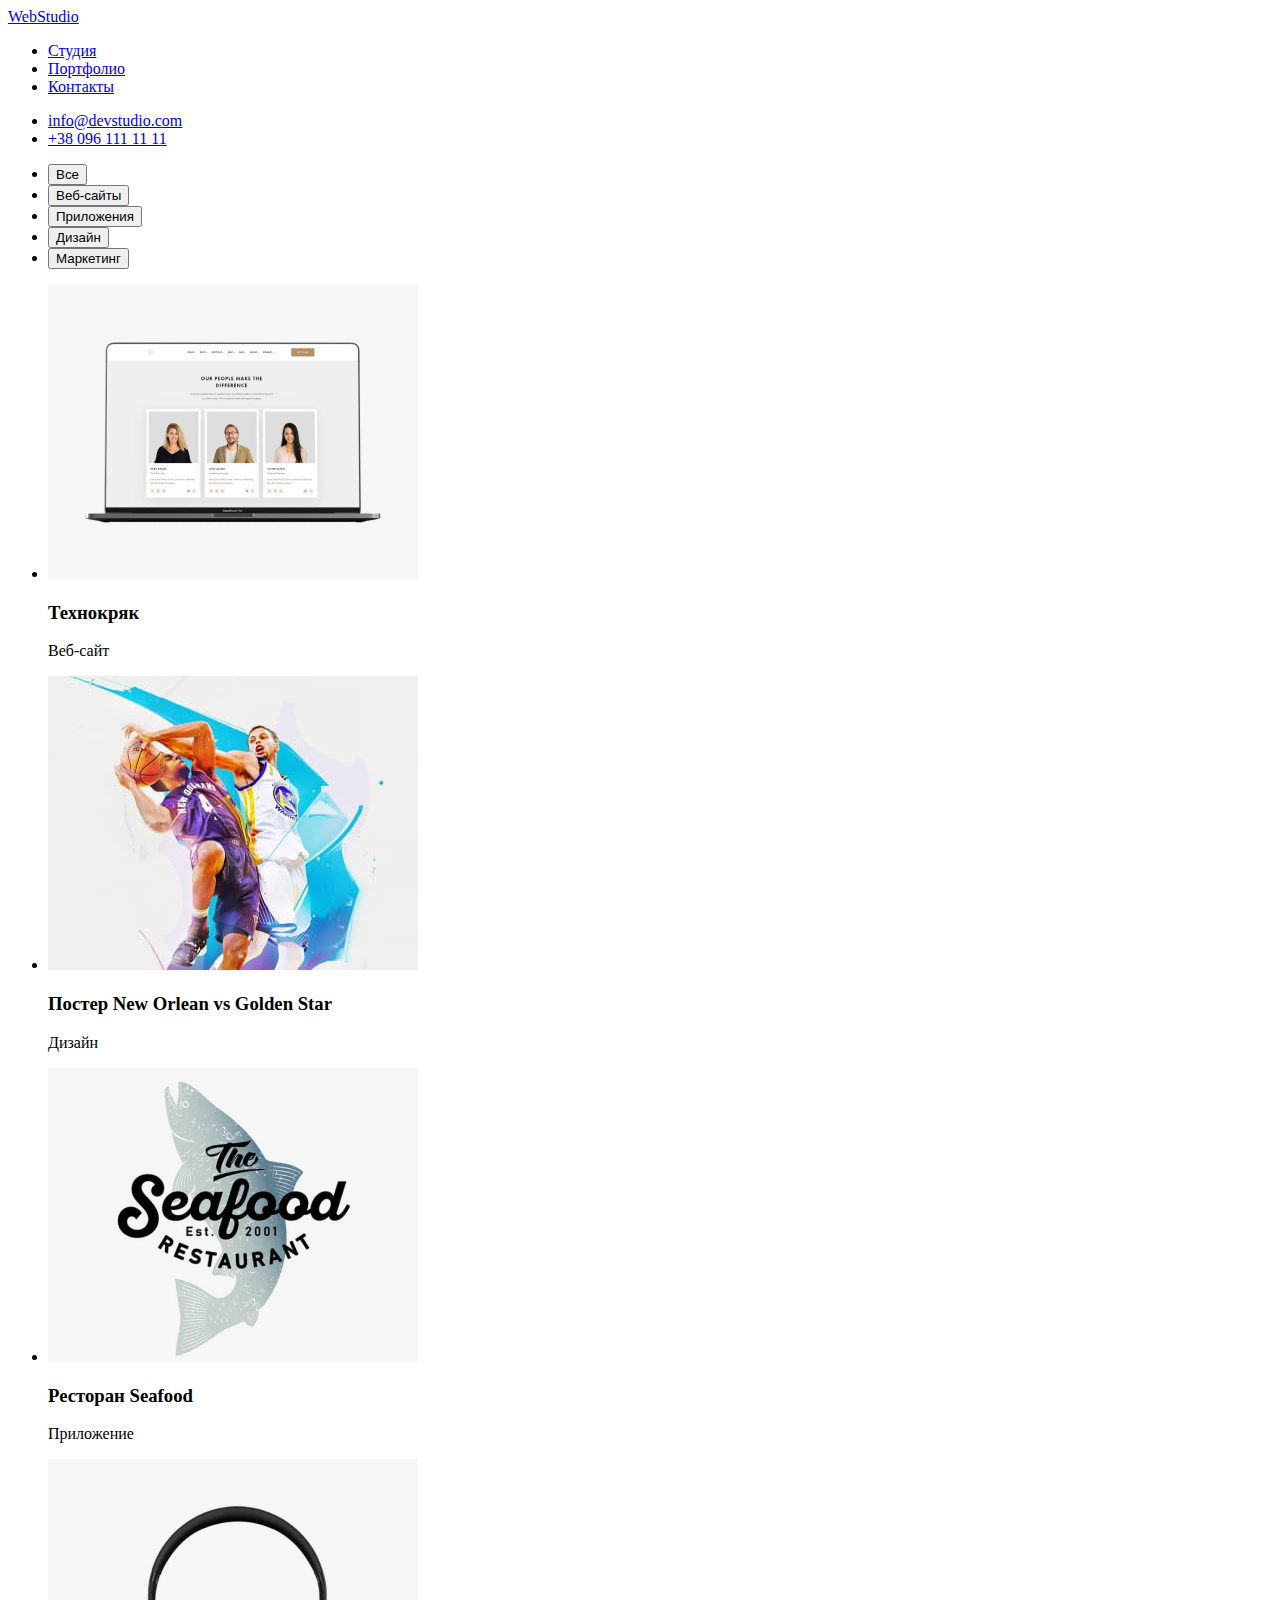
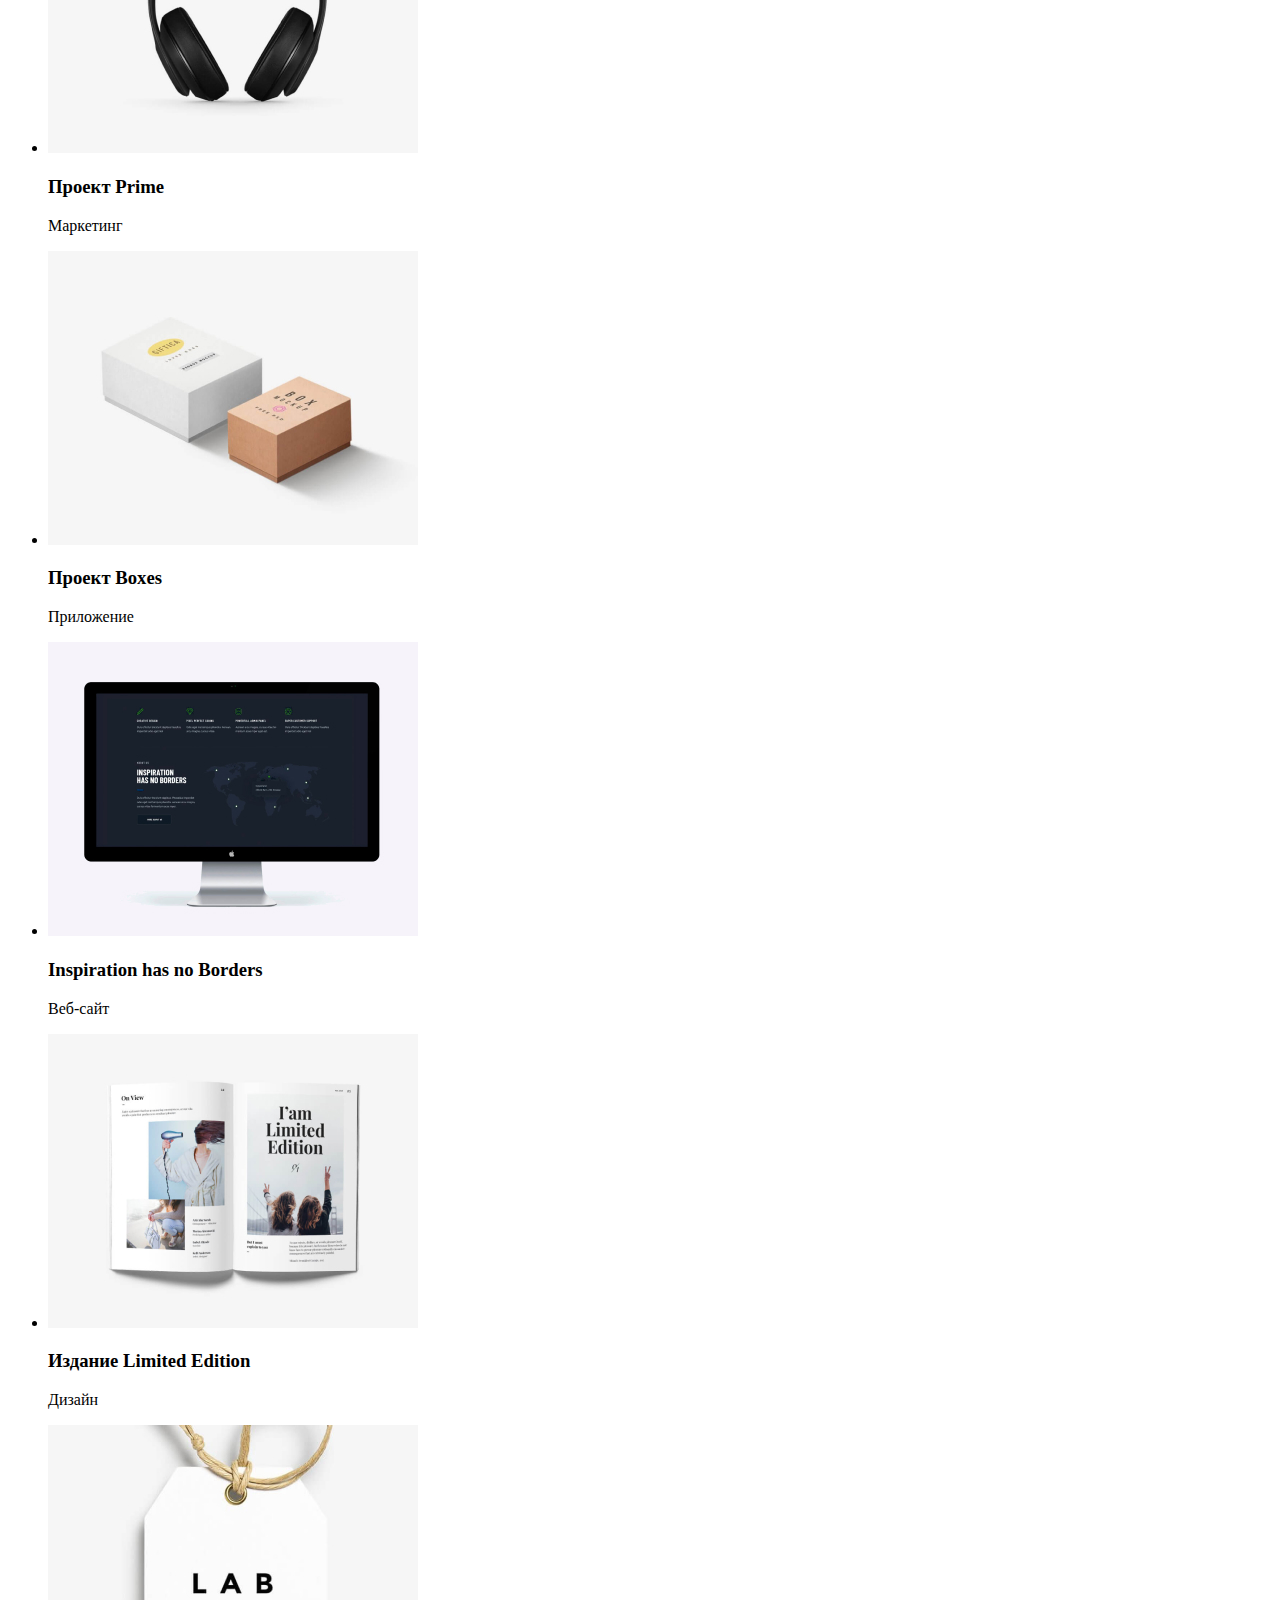
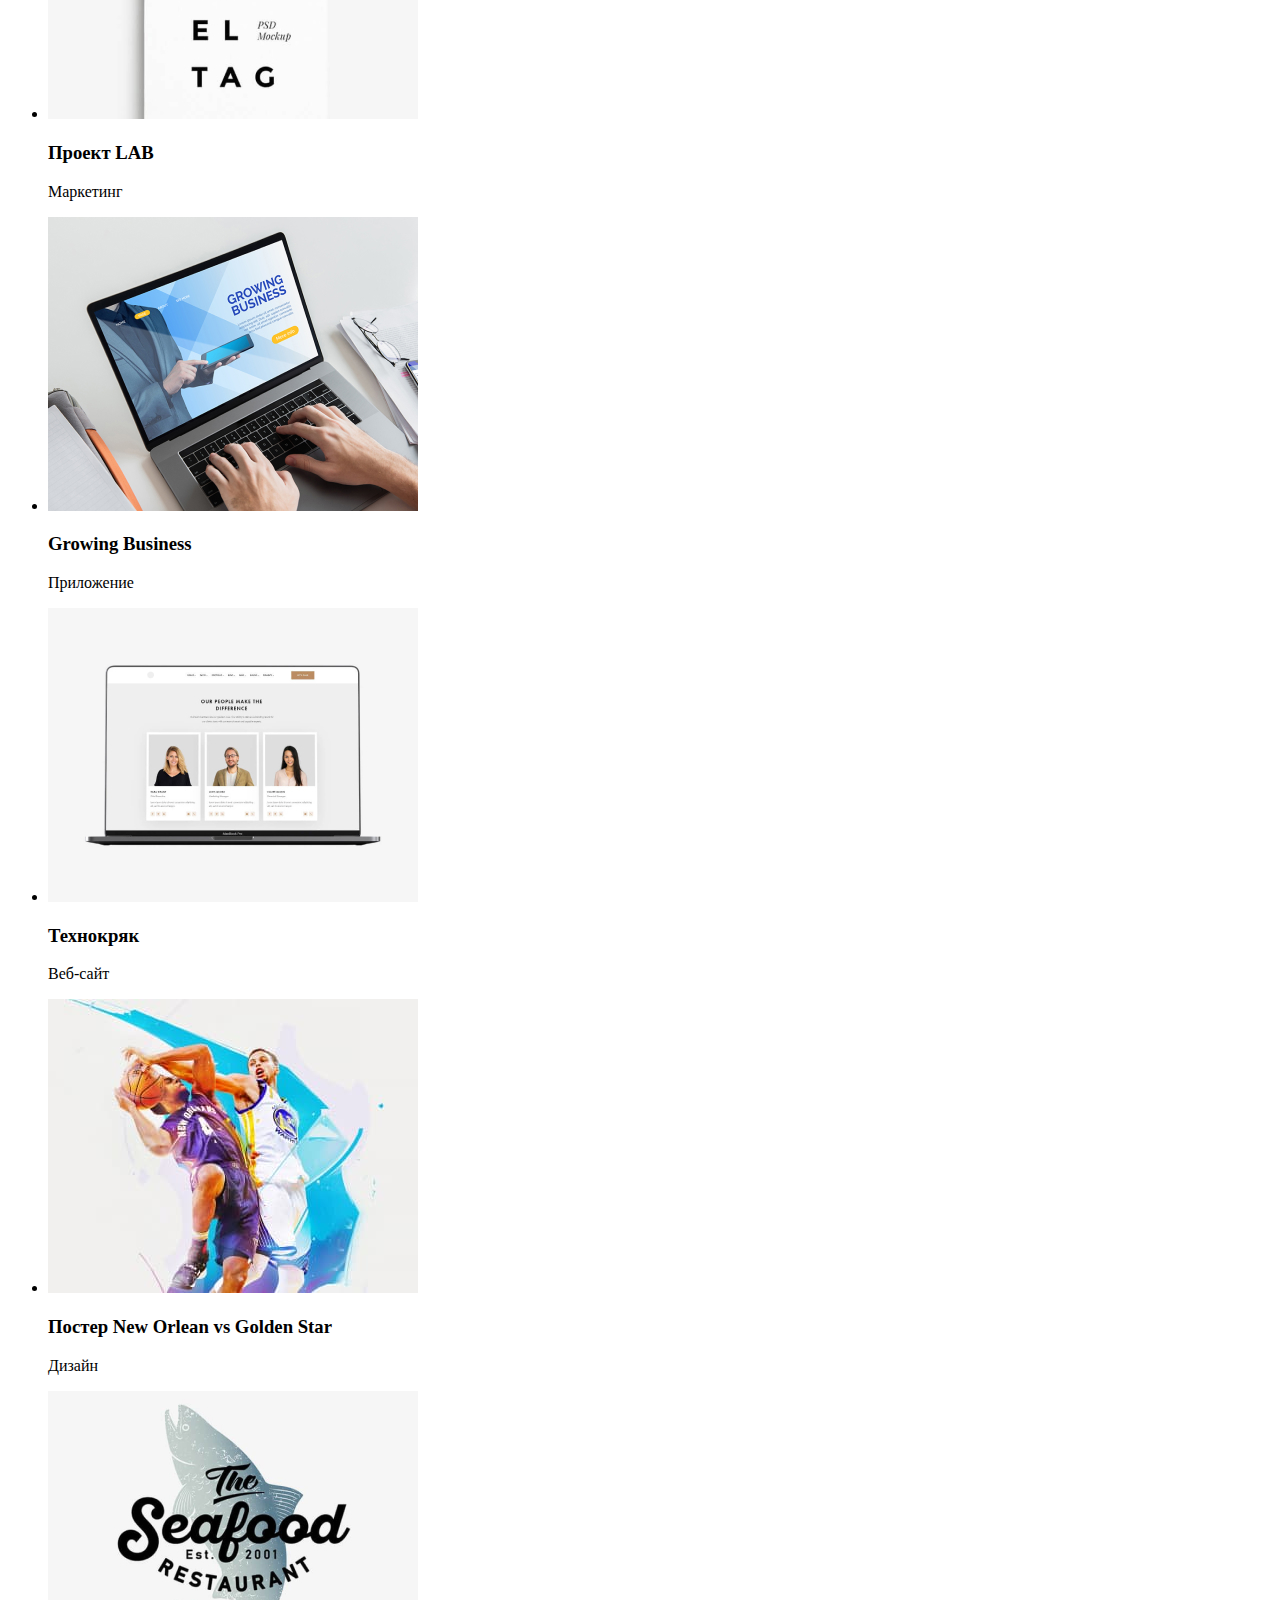
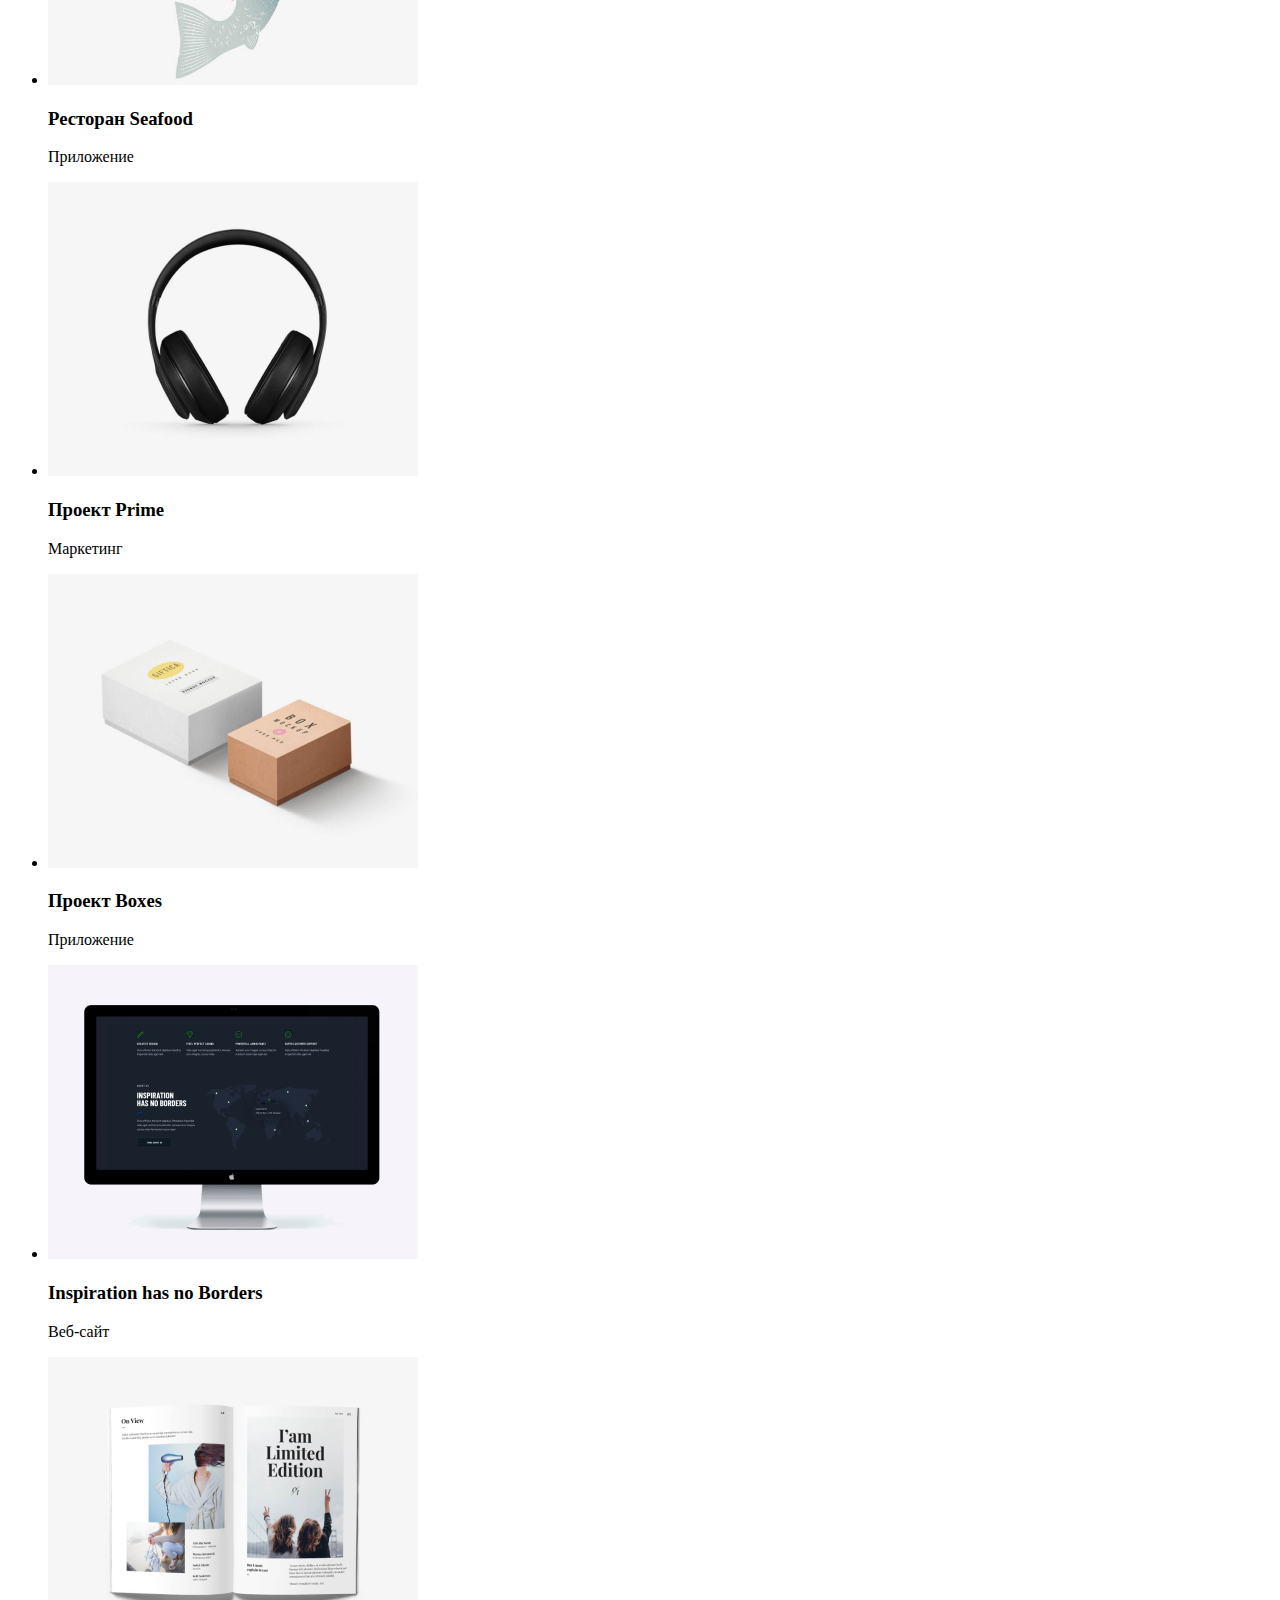
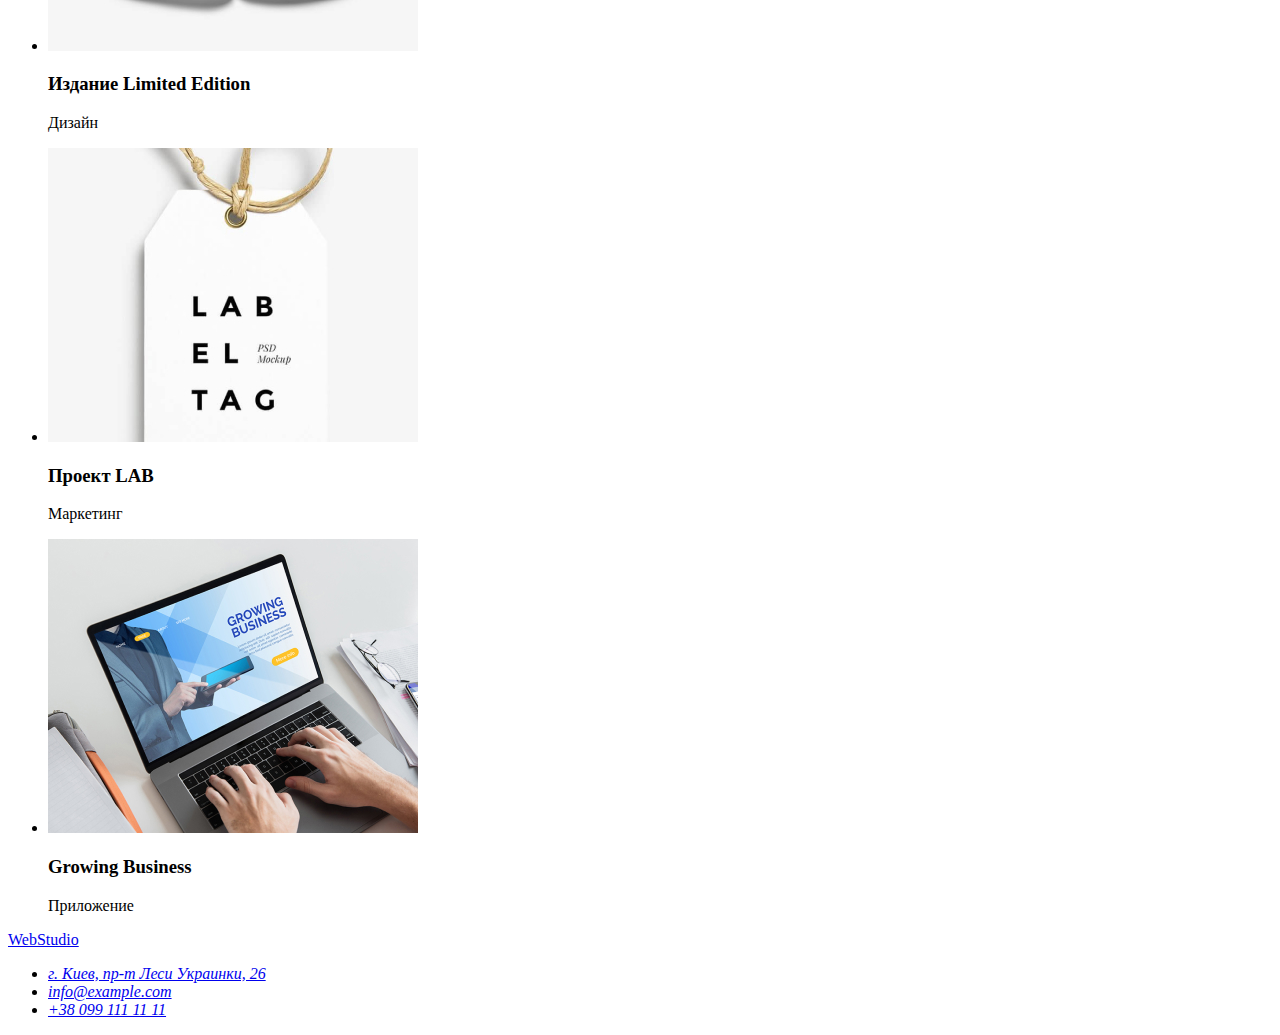
==== portfolio.html @ fbd59a0b "correct" ====
<!DOCTYPE html>
<html lang="ru">
<head>
    <meta charset="UTF-8">
    <meta http-equiv="X-UA-Compatible" content="IE=edge">
    <meta name="viewport" content="width=device-width, initial-scale=1.0">
    <title>Document</title>
</head>    
<body>
    <!--Header container-->

    <header>
     
        <a class="webstudio" href="./index.html">WebStudio</a>
     
     <!--Hav-->
        <nav>
        
         <ul>
          <li><a href="./index.html">Студия</a></li>
          <li><a href="./portfolio.html">Портфолио</a></li>
          <li><a href="./index.html">Контакты</a></li>
         </ul>
       
         </nav>
      
        <!--Contacts Header--> 
        
           <ul>
             <li><a href="mailto:info@devstudio.com">info@devstudio.com</a></li>
             <li><a href="tel:+380961111111">+38 096 111 11 11</a></li>
           </ul>
             
         </header>
         
         <!--Main-->
        <main>
 <!--out buttons-->
         
 <ul>
    <li><button type="button">Все</button></li>
    <li><button type="button">Веб-сайты</button></li>
    <li><button type="button">Приложения</button></li> 
    <li><button type="button">Дизайн</button></li> 
    <li><button type="button">Маркетинг</button></li>
</ul>
  
<!--Our projects-->

<ul>
    <li>
       <img src="./images/img01.jpg" alt="project1" width="370"> 
       <h3>Технокряк</h3> <p>Веб-сайт</p>
    </li>

    <li>
       <img src="./images/img02.jpg" alt="New Orlean vs Golden Star"> <h3>Постер New Orlean vs Golden Star </h3>
       <p>Дизайн</p>
    </li>

    <li>
       <img src="./images/img03.jpg" alt="Restorant Seafood"> <h3>Ресторан Seafood</h3> 
       <p>Приложение</p> 
    </li>

    <li>
        <img src="./images/img04.jpg" alt="Prime"> <h3>Проект Prime</h3>
        <p>Маркетинг</p>
    </li>

    <li>
      <img src="./images/img05.jpg" alt="boxes"> <h3>Проект Boxes</h3>
      <p>Приложение</p>
    </li>

    <li>
        <img src="./images/img06.jpg" alt="Inspiration has no Borders"><h3>Inspiration has no Borders</h3>
        <p>Веб-сайт</p>
    </li>

    <li>
        <img src="./images/img07.jpg" alt="Limited Edition"><h3>Издание Limited Edition</h3>
        <p>Дизайн</p>
    </li>

    <li>
        <img src="./images/img08.jpg" alt="Project LAB"><h3>Проект LAB</h3>
        <p>Маркетинг</p>
    </li>

    <li>
        <img src="./images/img09.jpg" alt="Growing businnes"><h3>Growing Business</h3>
        <p>Приложение</p>
    </li>
 </ul> 
  
        <!--Our projects-->
        
        <ul>
            <li>
               <img src="./images/img01.jpg" alt="project1" width="370"> 
               <h3>Технокряк</h3> <p>Веб-сайт</p>
            </li>

            <li>
               <img src="./images/img02.jpg" alt="New Orlean vs Golden Star"> <h3>Постер New Orlean vs Golden Star </h3>
               <p>Дизайн</p>
            </li>

            <li>
               <img src="./images/img03.jpg" alt="Restorant Seafood"> <h3>Ресторан Seafood</h3> 
               <p>Приложение</p> 
            </li>

            <li>
                <img src="./images/img04.jpg" alt="Prime"> <h3>Проект Prime</h3>
                <p>Маркетинг</p>
            </li>

            <li>
              <img src="./images/img05.jpg" alt="boxes"> <h3>Проект Boxes</h3>
              <p>Приложение</p>
            </li>

            <li>
                <img src="./images/img06.jpg" alt="Inspiration has no Borders"><h3>Inspiration has no Borders</h3>
                <p>Веб-сайт</p>
            </li>

            <li>
                <img src="./images/img07.jpg" alt="Limited Edition"><h3>Издание Limited Edition</h3>
                <p>Дизайн</p>
            </li>

            <li>
                <img src="./images/img08.jpg" alt="Project LAB"><h3>Проект LAB</h3>
                <p>Маркетинг</p>
            </li>

            <li>
                <img src="./images/img09.jpg" alt="Growing businnes"><h3>Growing Business</h3>
                <p>Приложение</p>
            </li>
         </ul> 
        </main>
         
      <!--Footer section--> 
    <footer>
    
        <a href="./index.html">WebStudio</a>
        <address>
            <ul>
               <li><a href ="https://goo.gl/maps/MFTDkAoGyG5AVStr5" target="_blank" rel="noreferrer noopener">г. Киев, пр-т Леси Украинки, 26</a></li> 
               <li><a href="mailto:info@example.com">info@example.com</a></li>
               <li><a href="tel:+380991111111">+38 099 111 11 11</a></li> 
            </ul>
        </address>
        
    
    </footer>

</body>
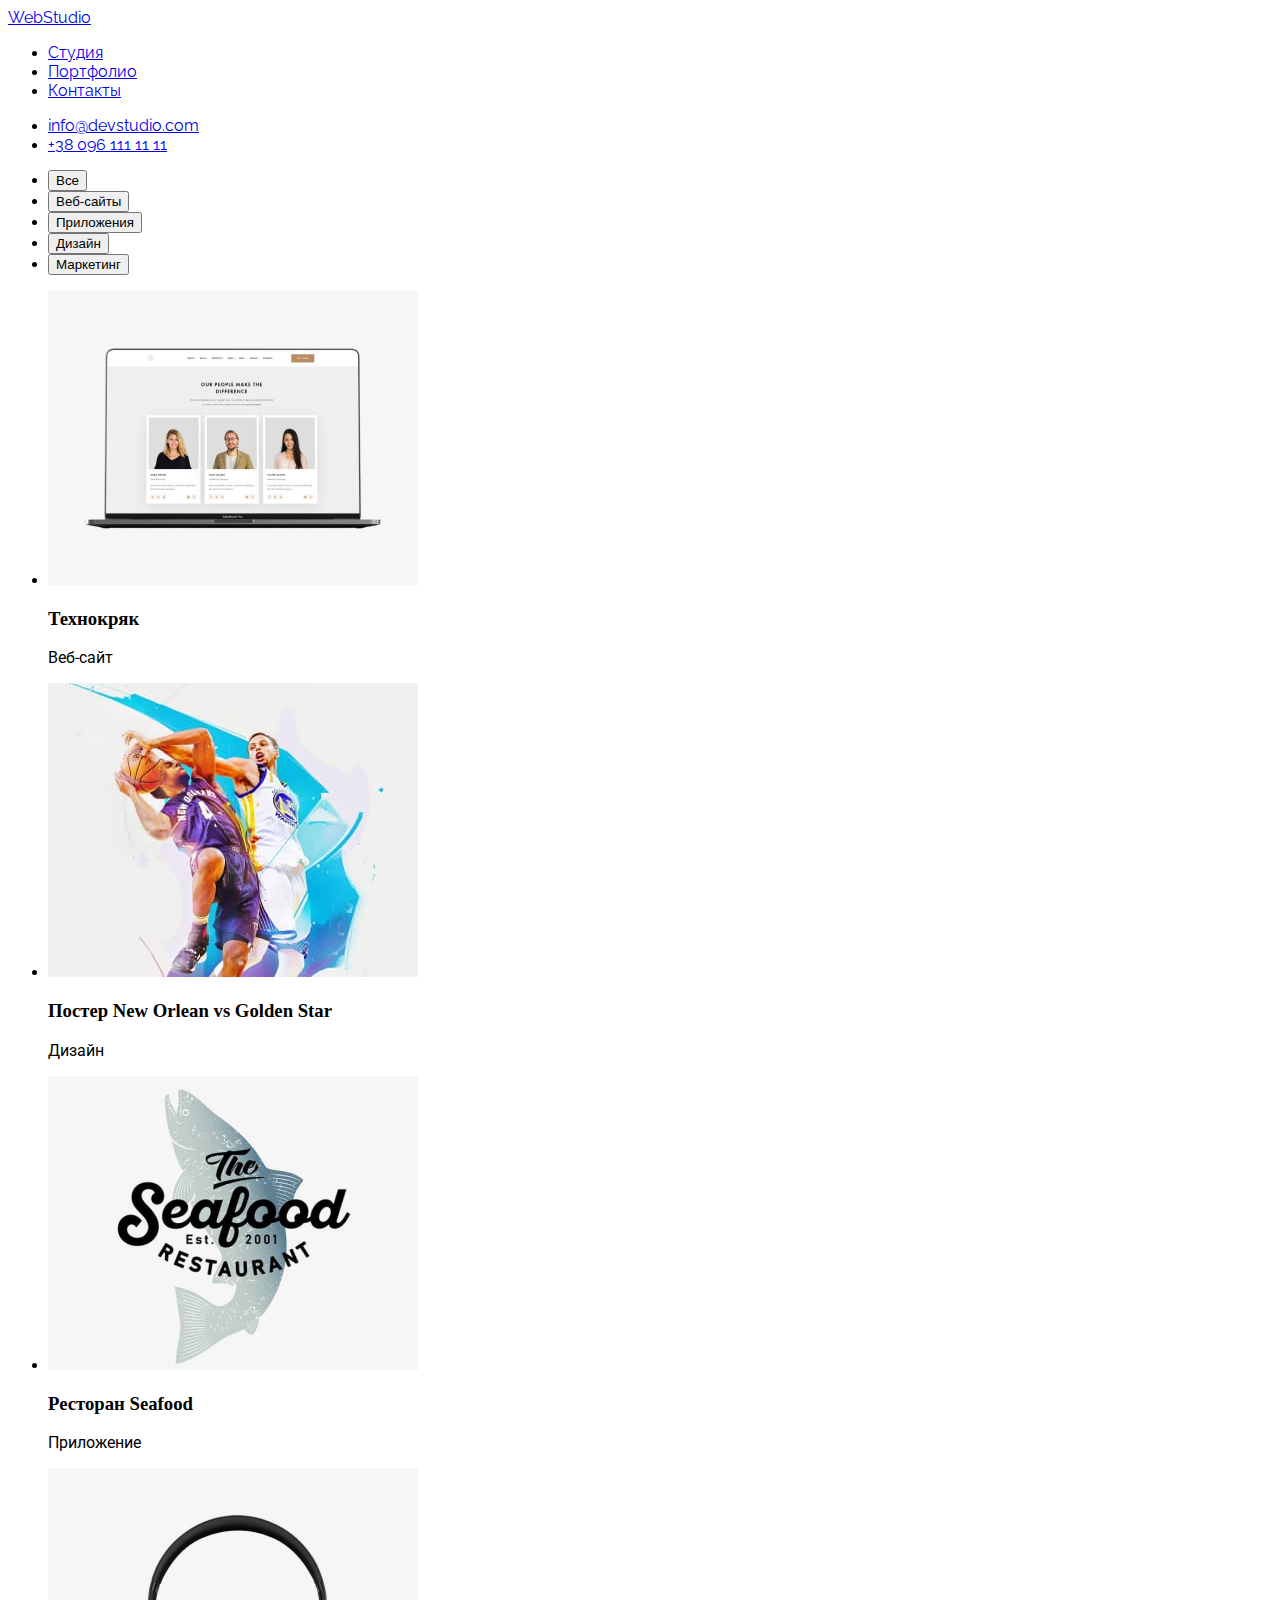
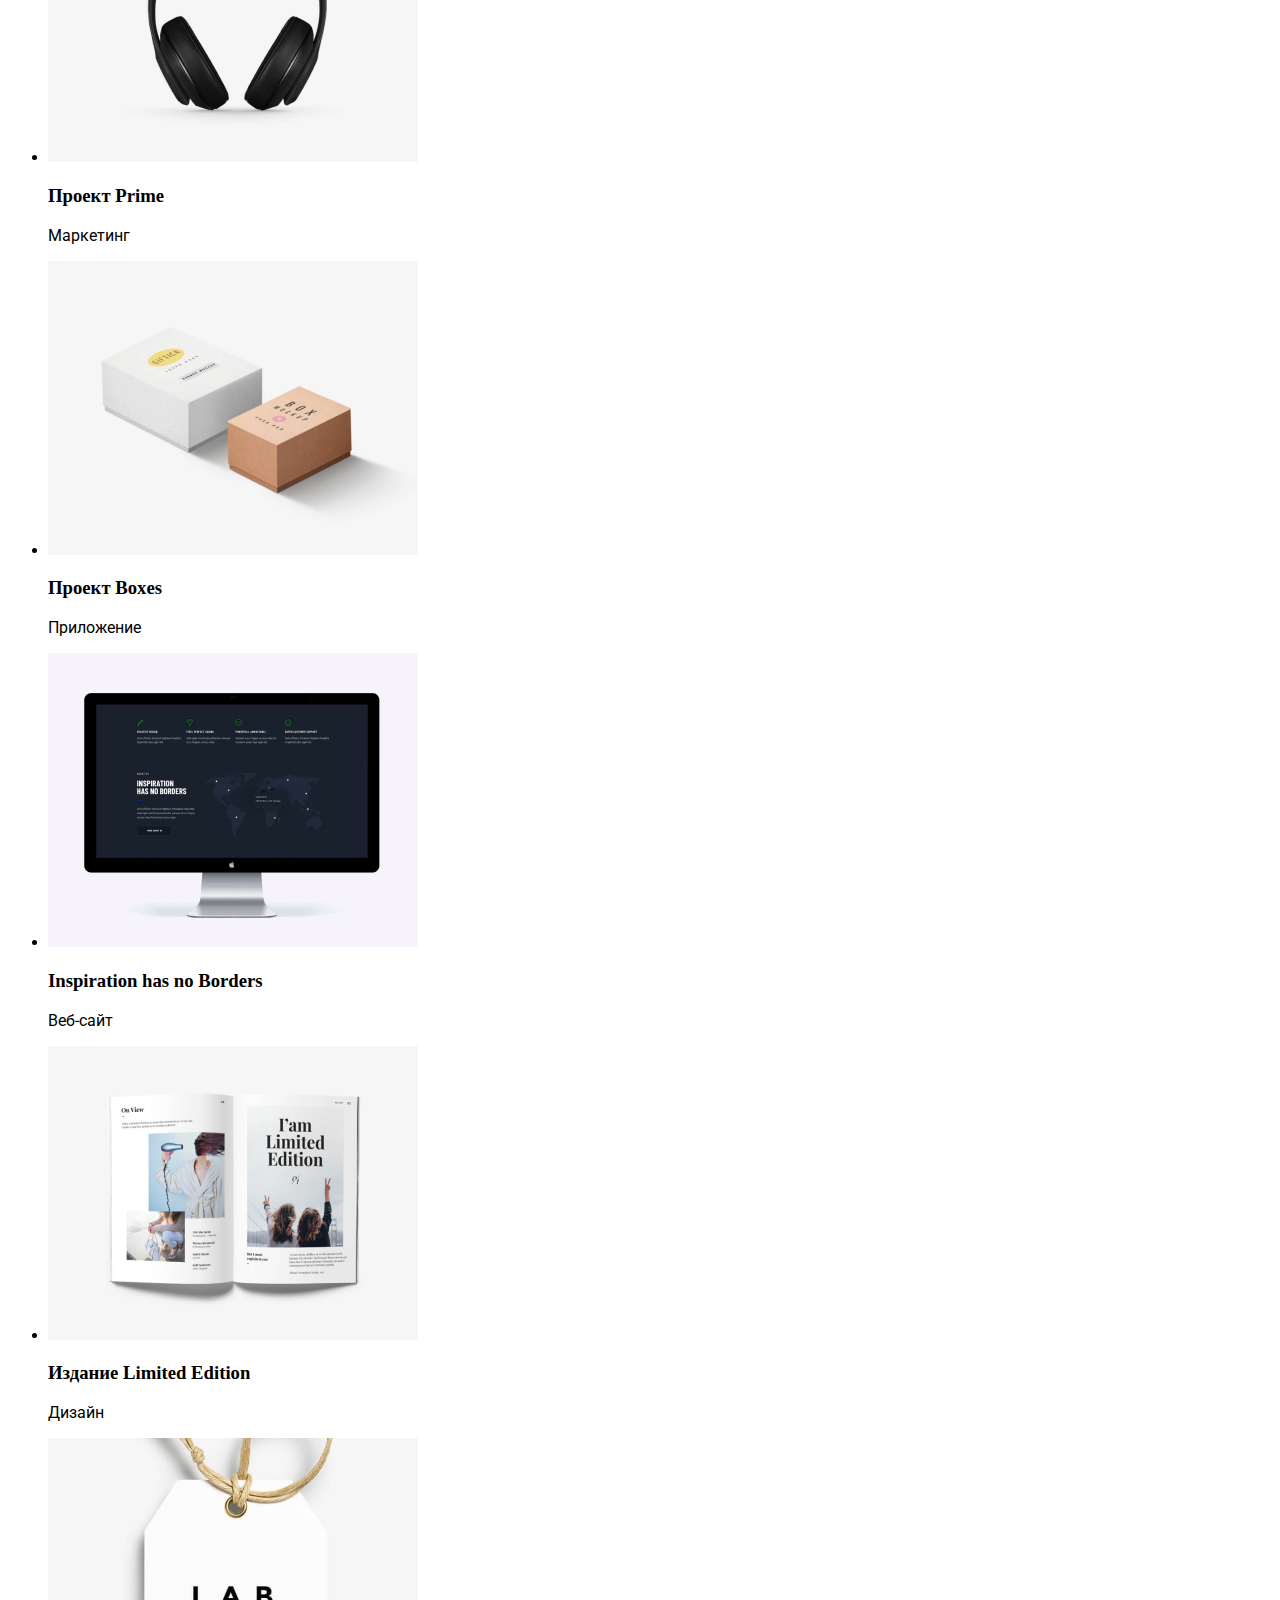
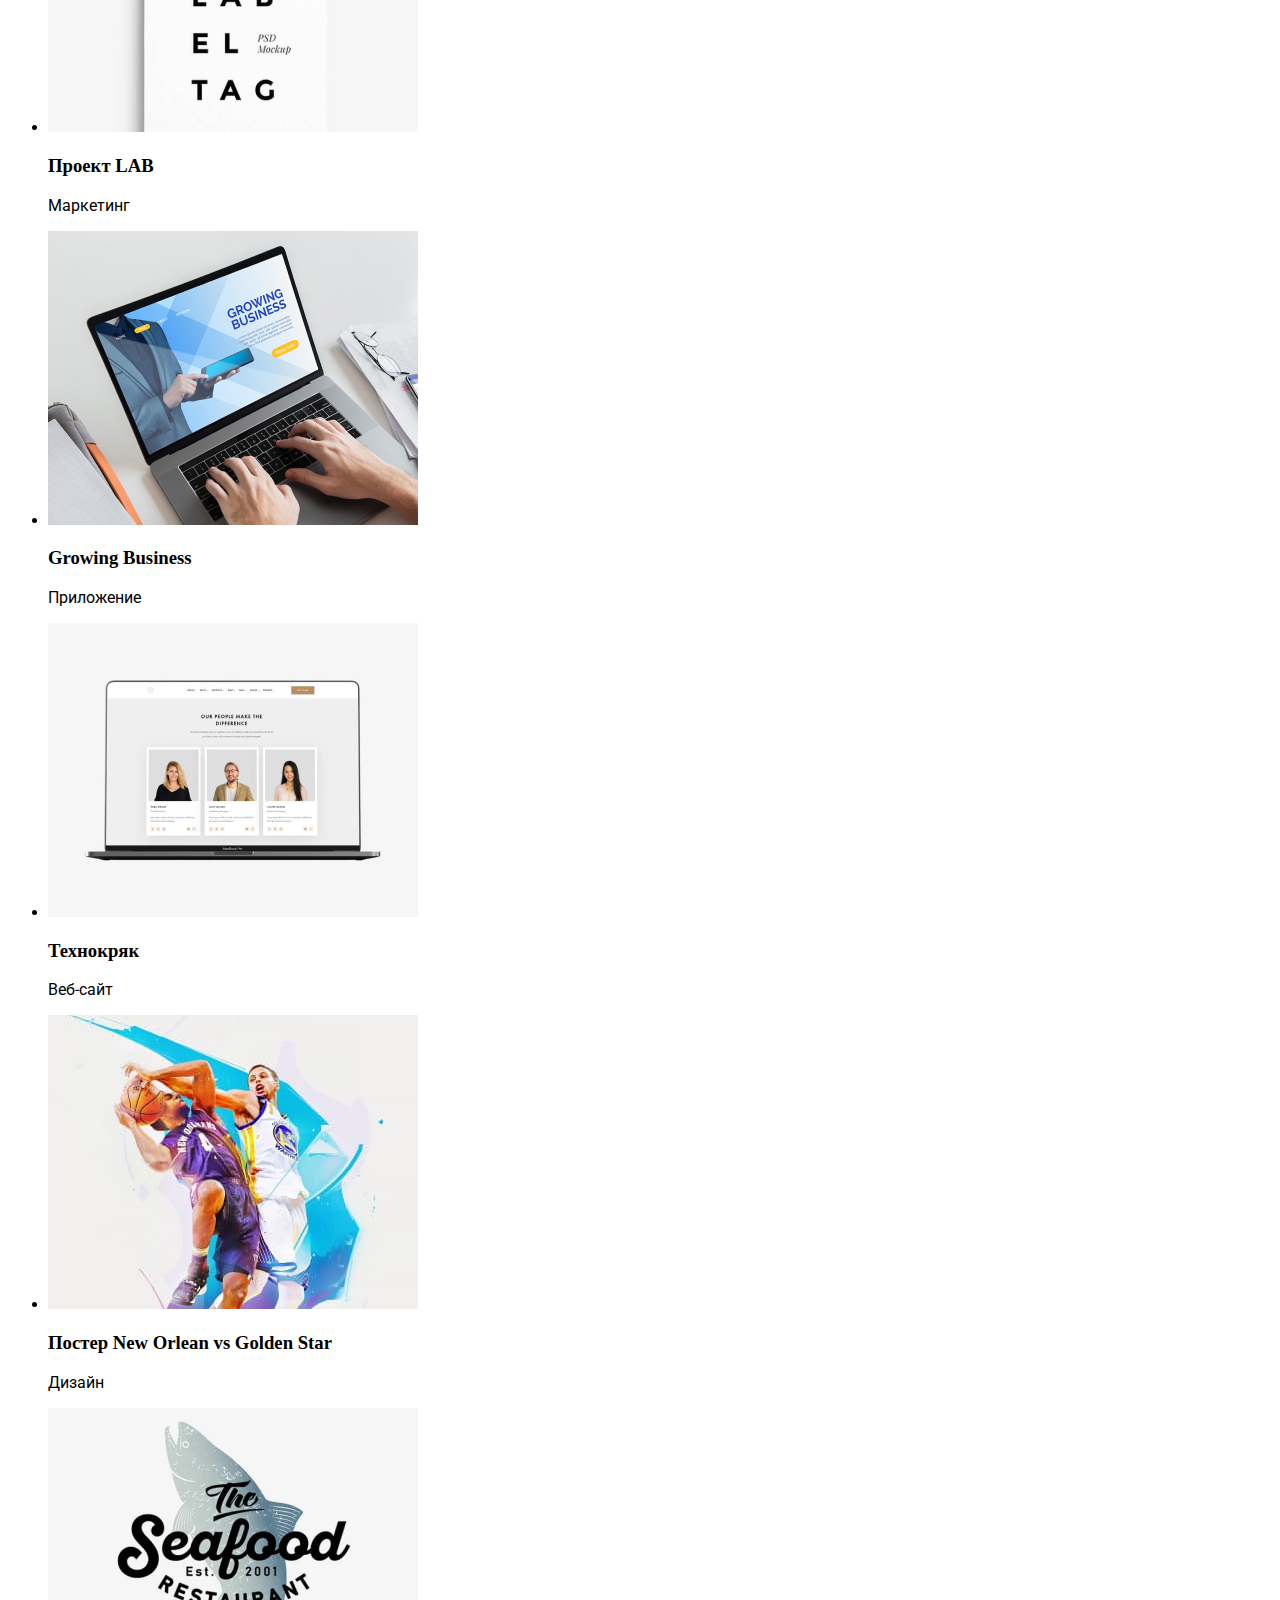
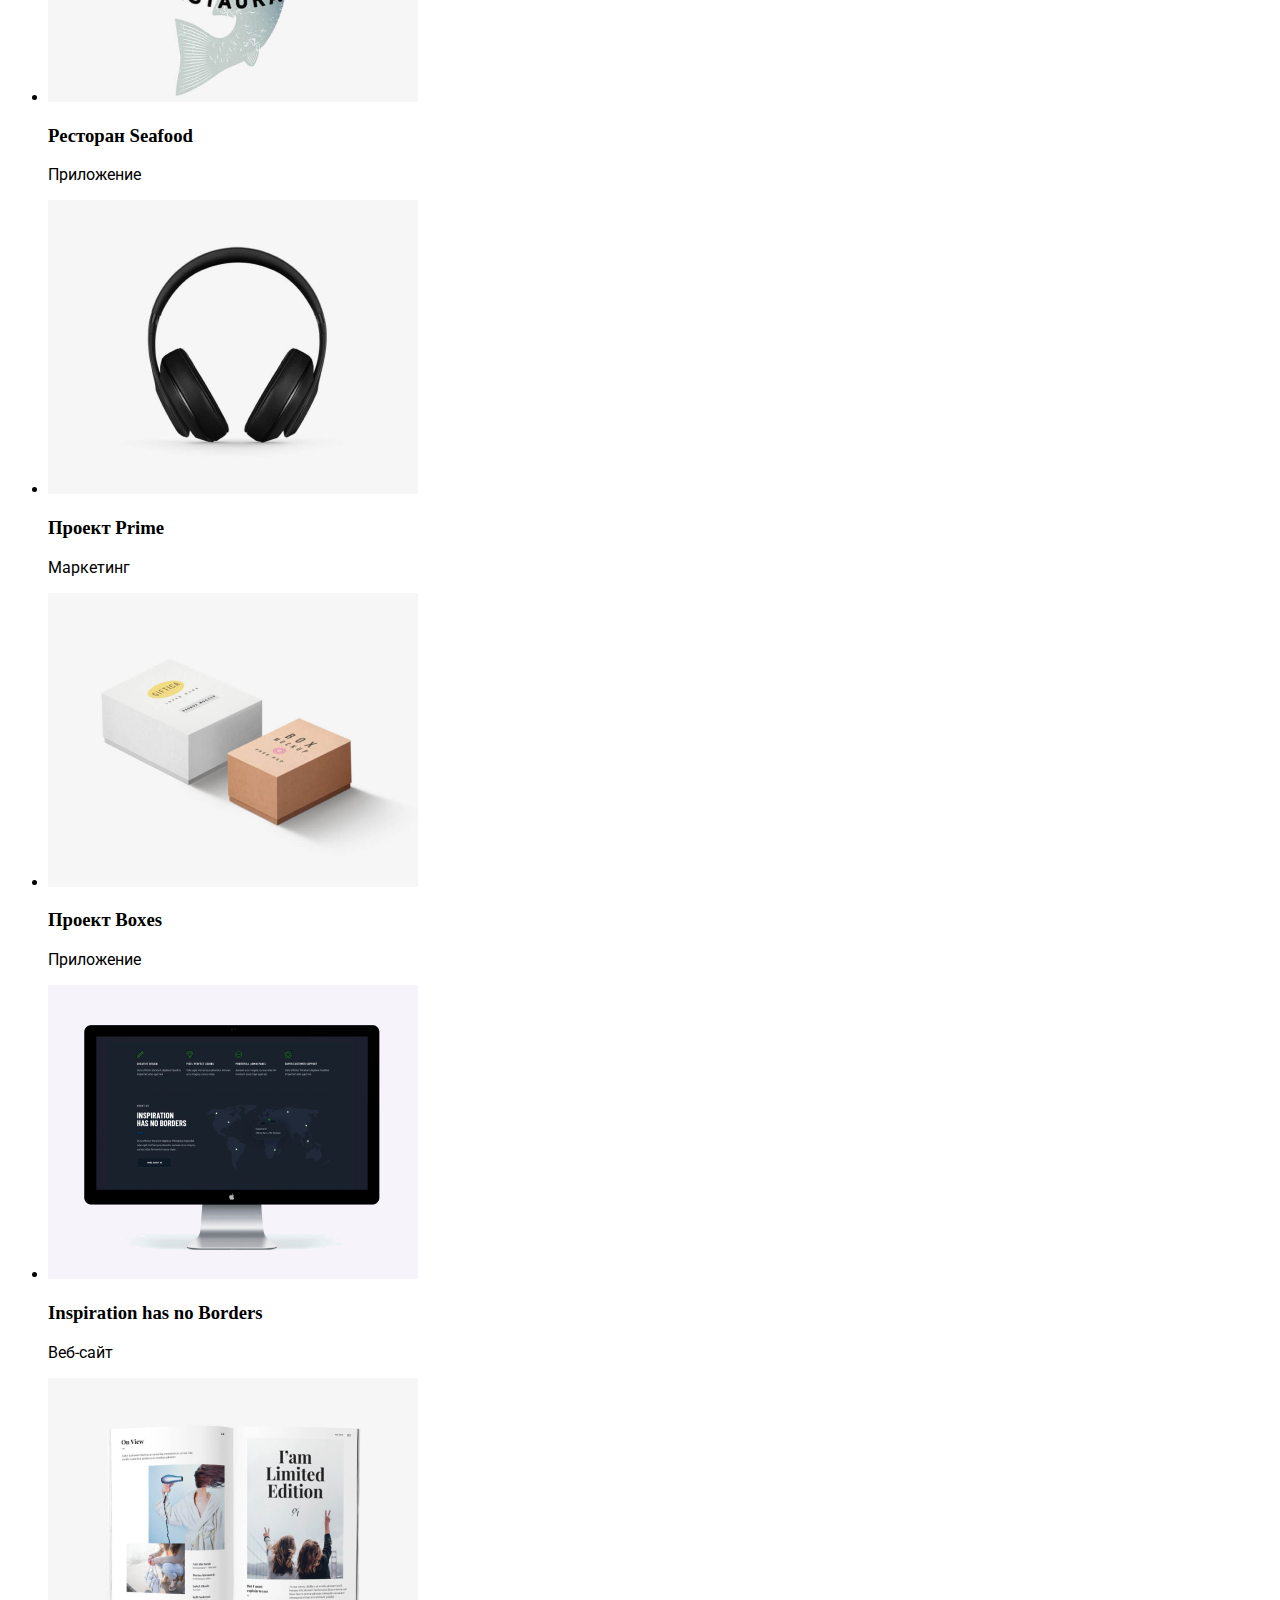
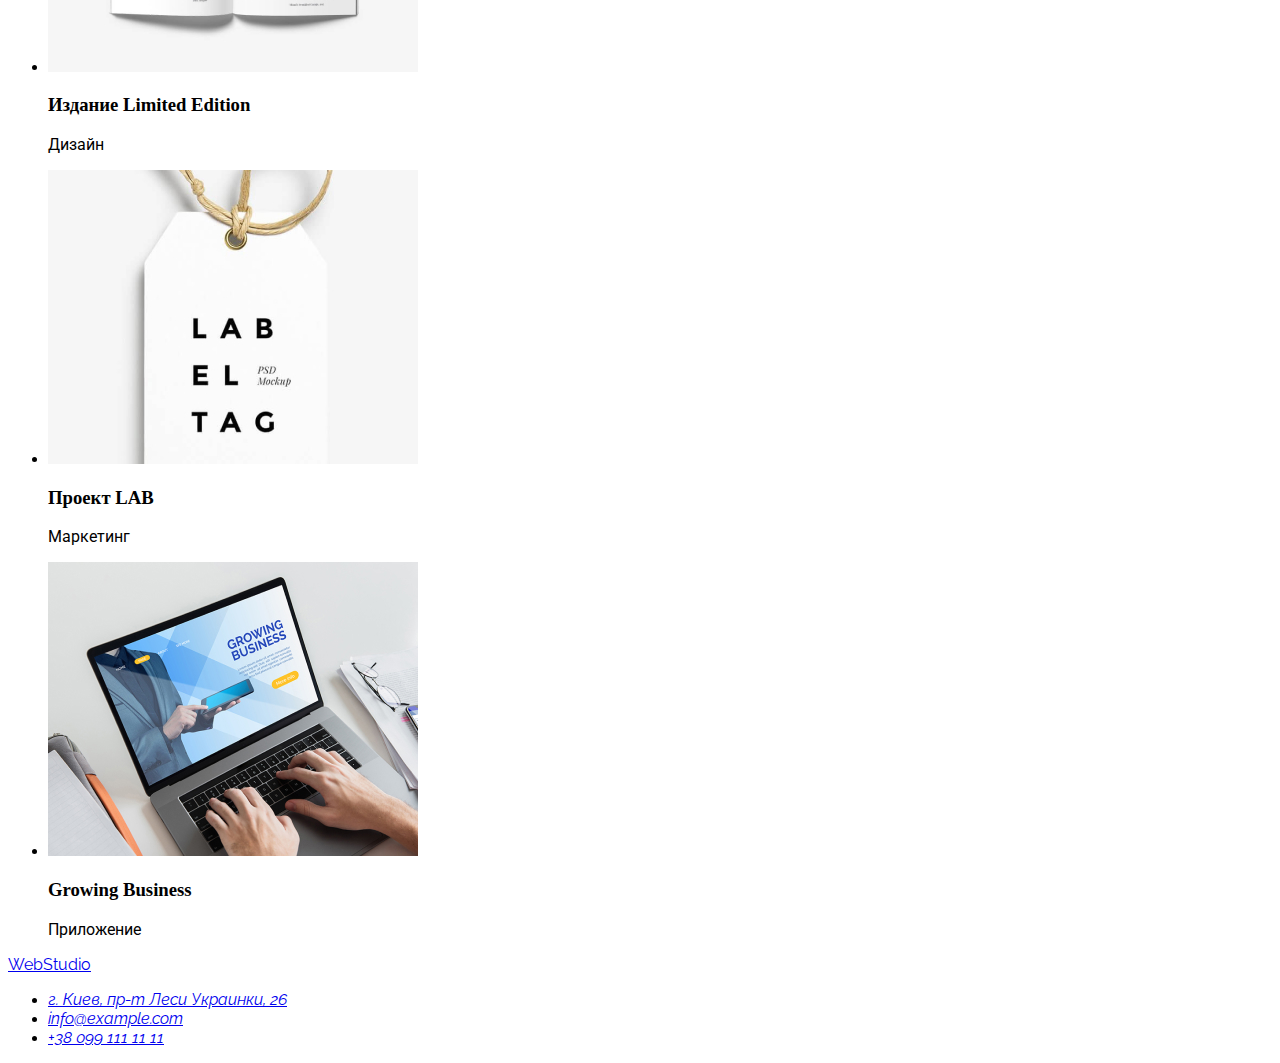
==== commit 4a102d61: "new" ====
--- a/portfolio.html
+++ b/portfolio.html
@@ -1,162 +1,182 @@
 <!DOCTYPE html>
 <html lang="ru">
-<head>
-    <meta charset="UTF-8">
-    <meta http-equiv="X-UA-Compatible" content="IE=edge">
-    <meta name="viewport" content="width=device-width, initial-scale=1.0">
+  <head>
+    <meta charset="UTF-8" />
+    <meta http-equiv="X-UA-Compatible" content="IE=edge" />
+    <meta name="viewport" content="width=device-width, initial-scale=1.0" />
     <title>Document</title>
-</head>    
-<body>
+    <link rel="stylesheet" href="./css/styles.css" />
+    <link href="https://fonts.googleapis.com/css2?family=Raleway:wght@700&family=Roboto:wght@400;500;700;900&display=swap" rel="stylesheet">
+  </head>
+  <body>
     <!--Header container-->
 
     <header>
-     
-        <a class="webstudio" href="./index.html">WebStudio</a>
-     
-     <!--Hav-->
-        <nav>
-        
-         <ul>
+      <a class="webstudio" href="./index.html">WebStudio</a>
+
+      <!--Hav-->
+      <nav>
+        <ul>
           <li><a href="./index.html">Студия</a></li>
           <li><a href="./portfolio.html">Портфолио</a></li>
           <li><a href="./index.html">Контакты</a></li>
-         </ul>
-       
-         </nav>
-      
-        <!--Contacts Header--> 
-        
-           <ul>
-             <li><a href="mailto:info@devstudio.com">info@devstudio.com</a></li>
-             <li><a href="tel:+380961111111">+38 096 111 11 11</a></li>
-           </ul>
-             
-         </header>
-         
-         <!--Main-->
-        <main>
- <!--out buttons-->
-         
- <ul>
-    <li><button type="button">Все</button></li>
-    <li><button type="button">Веб-сайты</button></li>
-    <li><button type="button">Приложения</button></li> 
-    <li><button type="button">Дизайн</button></li> 
-    <li><button type="button">Маркетинг</button></li>
-</ul>
-  
-<!--Our projects-->
+        </ul>
+      </nav>
 
-<ul>
-    <li>
-       <img src="./images/img01.jpg" alt="project1" width="370"> 
-       <h3>Технокряк</h3> <p>Веб-сайт</p>
-    </li>
+      <!--Contacts Header-->
 
-    <li>
-       <img src="./images/img02.jpg" alt="New Orlean vs Golden Star"> <h3>Постер New Orlean vs Golden Star </h3>
-       <p>Дизайн</p>
-    </li>
+      <ul>
+        <li><a href="mailto:info@devstudio.com">info@devstudio.com</a></li>
+        <li><a href="tel:+380961111111">+38 096 111 11 11</a></li>
+      </ul>
+    </header>
 
-    <li>
-       <img src="./images/img03.jpg" alt="Restorant Seafood"> <h3>Ресторан Seafood</h3> 
-       <p>Приложение</p> 
-    </li>
+    <!--Main-->
+    <main>
+      <!--out buttons-->
 
-    <li>
-        <img src="./images/img04.jpg" alt="Prime"> <h3>Проект Prime</h3>
-        <p>Маркетинг</p>
-    </li>
+      <ul>
+        <li><button type="button">Все</button></li>
+        <li><button type="button">Веб-сайты</button></li>
+        <li><button type="button">Приложения</button></li>
+        <li><button type="button">Дизайн</button></li>
+        <li><button type="button">Маркетинг</button></li>
+      </ul>
 
-    <li>
-      <img src="./images/img05.jpg" alt="boxes"> <h3>Проект Boxes</h3>
-      <p>Приложение</p>
-    </li>
+      <!--Our projects-->
 
-    <li>
-        <img src="./images/img06.jpg" alt="Inspiration has no Borders"><h3>Inspiration has no Borders</h3>
-        <p>Веб-сайт</p>
-    </li>
+      <ul>
+        <li>
+          <img src="./images/img01.jpg" alt="project1" width="370" />
+          <h3>Технокряк</h3>
+          <p>Веб-сайт</p>
+        </li>
 
-    <li>
-        <img src="./images/img07.jpg" alt="Limited Edition"><h3>Издание Limited Edition</h3>
-        <p>Дизайн</p>
-    </li>
+        <li>
+          <img src="./images/img02.jpg" alt="New Orlean vs Golden Star" />
+          <h3>Постер New Orlean vs Golden Star</h3>
+          <p>Дизайн</p>
+        </li>
 
-    <li>
-        <img src="./images/img08.jpg" alt="Project LAB"><h3>Проект LAB</h3>
-        <p>Маркетинг</p>
-    </li>
+        <li>
+          <img src="./images/img03.jpg" alt="Restorant Seafood" />
+          <h3>Ресторан Seafood</h3>
+          <p>Приложение</p>
+        </li>
 
-    <li>
-        <img src="./images/img09.jpg" alt="Growing businnes"><h3>Growing Business</h3>
-        <p>Приложение</p>
-    </li>
- </ul> 
-  
-        <!--Our projects-->
-        
+        <li>
+          <img src="./images/img04.jpg" alt="Prime" />
+          <h3>Проект Prime</h3>
+          <p>Маркетинг</p>
+        </li>
+
+        <li>
+          <img src="./images/img05.jpg" alt="boxes" />
+          <h3>Проект Boxes</h3>
+          <p>Приложение</p>
+        </li>
+
+        <li>
+          <img src="./images/img06.jpg" alt="Inspiration has no Borders" />
+          <h3>Inspiration has no Borders</h3>
+          <p>Веб-сайт</p>
+        </li>
+
+        <li>
+          <img src="./images/img07.jpg" alt="Limited Edition" />
+          <h3>Издание Limited Edition</h3>
+          <p>Дизайн</p>
+        </li>
+
+        <li>
+          <img src="./images/img08.jpg" alt="Project LAB" />
+          <h3>Проект LAB</h3>
+          <p>Маркетинг</p>
+        </li>
+
+        <li>
+          <img src="./images/img09.jpg" alt="Growing businnes" />
+          <h3>Growing Business</h3>
+          <p>Приложение</p>
+        </li>
+      </ul>
+
+      <!--Our projects-->
+
+      <ul>
+        <li>
+          <img src="./images/img01.jpg" alt="project1" width="370" />
+          <h3>Технокряк</h3>
+          <p>Веб-сайт</p>
+        </li>
+
+        <li>
+          <img src="./images/img02.jpg" alt="New Orlean vs Golden Star" />
+          <h3>Постер New Orlean vs Golden Star</h3>
+          <p>Дизайн</p>
+        </li>
+
+        <li>
+          <img src="./images/img03.jpg" alt="Restorant Seafood" />
+          <h3>Ресторан Seafood</h3>
+          <p>Приложение</p>
+        </li>
+
+        <li>
+          <img src="./images/img04.jpg" alt="Prime" />
+          <h3>Проект Prime</h3>
+          <p>Маркетинг</p>
+        </li>
+
+        <li>
+          <img src="./images/img05.jpg" alt="boxes" />
+          <h3>Проект Boxes</h3>
+          <p>Приложение</p>
+        </li>
+
+        <li>
+          <img src="./images/img06.jpg" alt="Inspiration has no Borders" />
+          <h3>Inspiration has no Borders</h3>
+          <p>Веб-сайт</p>
+        </li>
+
+        <li>
+          <img src="./images/img07.jpg" alt="Limited Edition" />
+          <h3>Издание Limited Edition</h3>
+          <p>Дизайн</p>
+        </li>
+
+        <li>
+          <img src="./images/img08.jpg" alt="Project LAB" />
+          <h3>Проект LAB</h3>
+          <p>Маркетинг</p>
+        </li>
+
+        <li>
+          <img src="./images/img09.jpg" alt="Growing businnes" />
+          <h3>Growing Business</h3>
+          <p>Приложение</p>
+        </li>
+      </ul>
+    </main>
+
+    <!--Footer section-->
+    <footer>
+      <a href="./index.html">WebStudio</a>
+      <address>
         <ul>
-            <li>
-               <img src="./images/img01.jpg" alt="project1" width="370"> 
-               <h3>Технокряк</h3> <p>Веб-сайт</p>
-            </li>
-
-            <li>
-               <img src="./images/img02.jpg" alt="New Orlean vs Golden Star"> <h3>Постер New Orlean vs Golden Star </h3>
-               <p>Дизайн</p>
-            </li>
-
-            <li>
-               <img src="./images/img03.jpg" alt="Restorant Seafood"> <h3>Ресторан Seafood</h3> 
-               <p>Приложение</p> 
-            </li>
-
-            <li>
-                <img src="./images/img04.jpg" alt="Prime"> <h3>Проект Prime</h3>
-                <p>Маркетинг</p>
-            </li>
-
-            <li>
-              <img src="./images/img05.jpg" alt="boxes"> <h3>Проект Boxes</h3>
-              <p>Приложение</p>
-            </li>
-
-            <li>
-                <img src="./images/img06.jpg" alt="Inspiration has no Borders"><h3>Inspiration has no Borders</h3>
-                <p>Веб-сайт</p>
-            </li>
-
-            <li>
-                <img src="./images/img07.jpg" alt="Limited Edition"><h3>Издание Limited Edition</h3>
-                <p>Дизайн</p>
-            </li>
-
-            <li>
-                <img src="./images/img08.jpg" alt="Project LAB"><h3>Проект LAB</h3>
-                <p>Маркетинг</p>
-            </li>
-
-            <li>
-                <img src="./images/img09.jpg" alt="Growing businnes"><h3>Growing Business</h3>
-                <p>Приложение</p>
-            </li>
-         </ul> 
-        </main>
-         
-      <!--Footer section--> 
-    <footer>
-    
-        <a href="./index.html">WebStudio</a>
-        <address>
-            <ul>
-               <li><a href ="https://goo.gl/maps/MFTDkAoGyG5AVStr5" target="_blank" rel="noreferrer noopener">г. Киев, пр-т Леси Украинки, 26</a></li> 
-               <li><a href="mailto:info@example.com">info@example.com</a></li>
-               <li><a href="tel:+380991111111">+38 099 111 11 11</a></li> 
-            </ul>
-        </address>
-        
-    
+          <li>
+            <a
+              href="https://goo.gl/maps/MFTDkAoGyG5AVStr5"
+              target="_blank"
+              rel="noreferrer noopener"
+              >г. Киев, пр-т Леси Украинки, 26</a
+            >
+          </li>
+          <li><a href="mailto:info@example.com">info@example.com</a></li>
+          <li><a href="tel:+380991111111">+38 099 111 11 11</a></li>
+        </ul>
+      </address>
     </footer>
-
-</body>+  </body>
+</html>
--- a/css/styles.css
+++ b/css/styles.css
@@ -0,0 +1,7 @@
+ p{
+    font-family:'Roboto', sans-serif ;
+ }
+
+ a{
+    font-family: 'Raleway', sans-serif;
+ }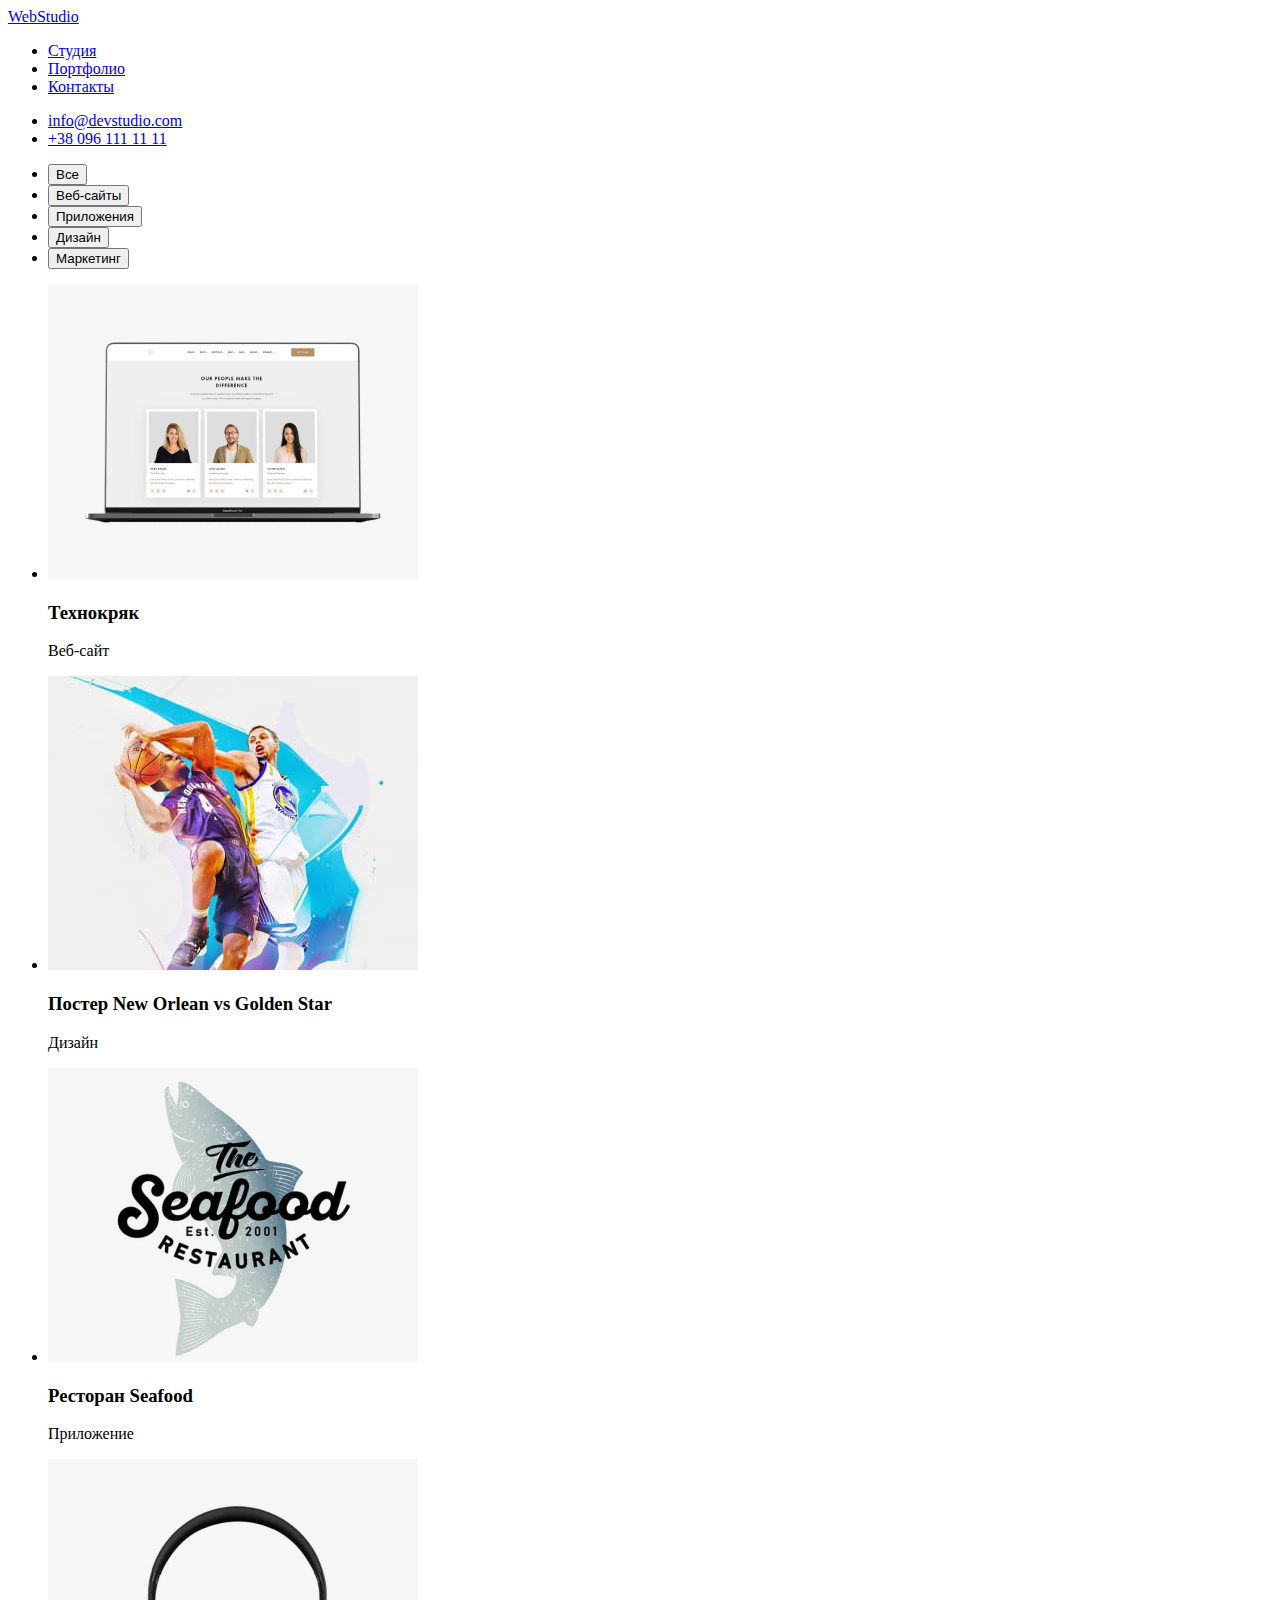
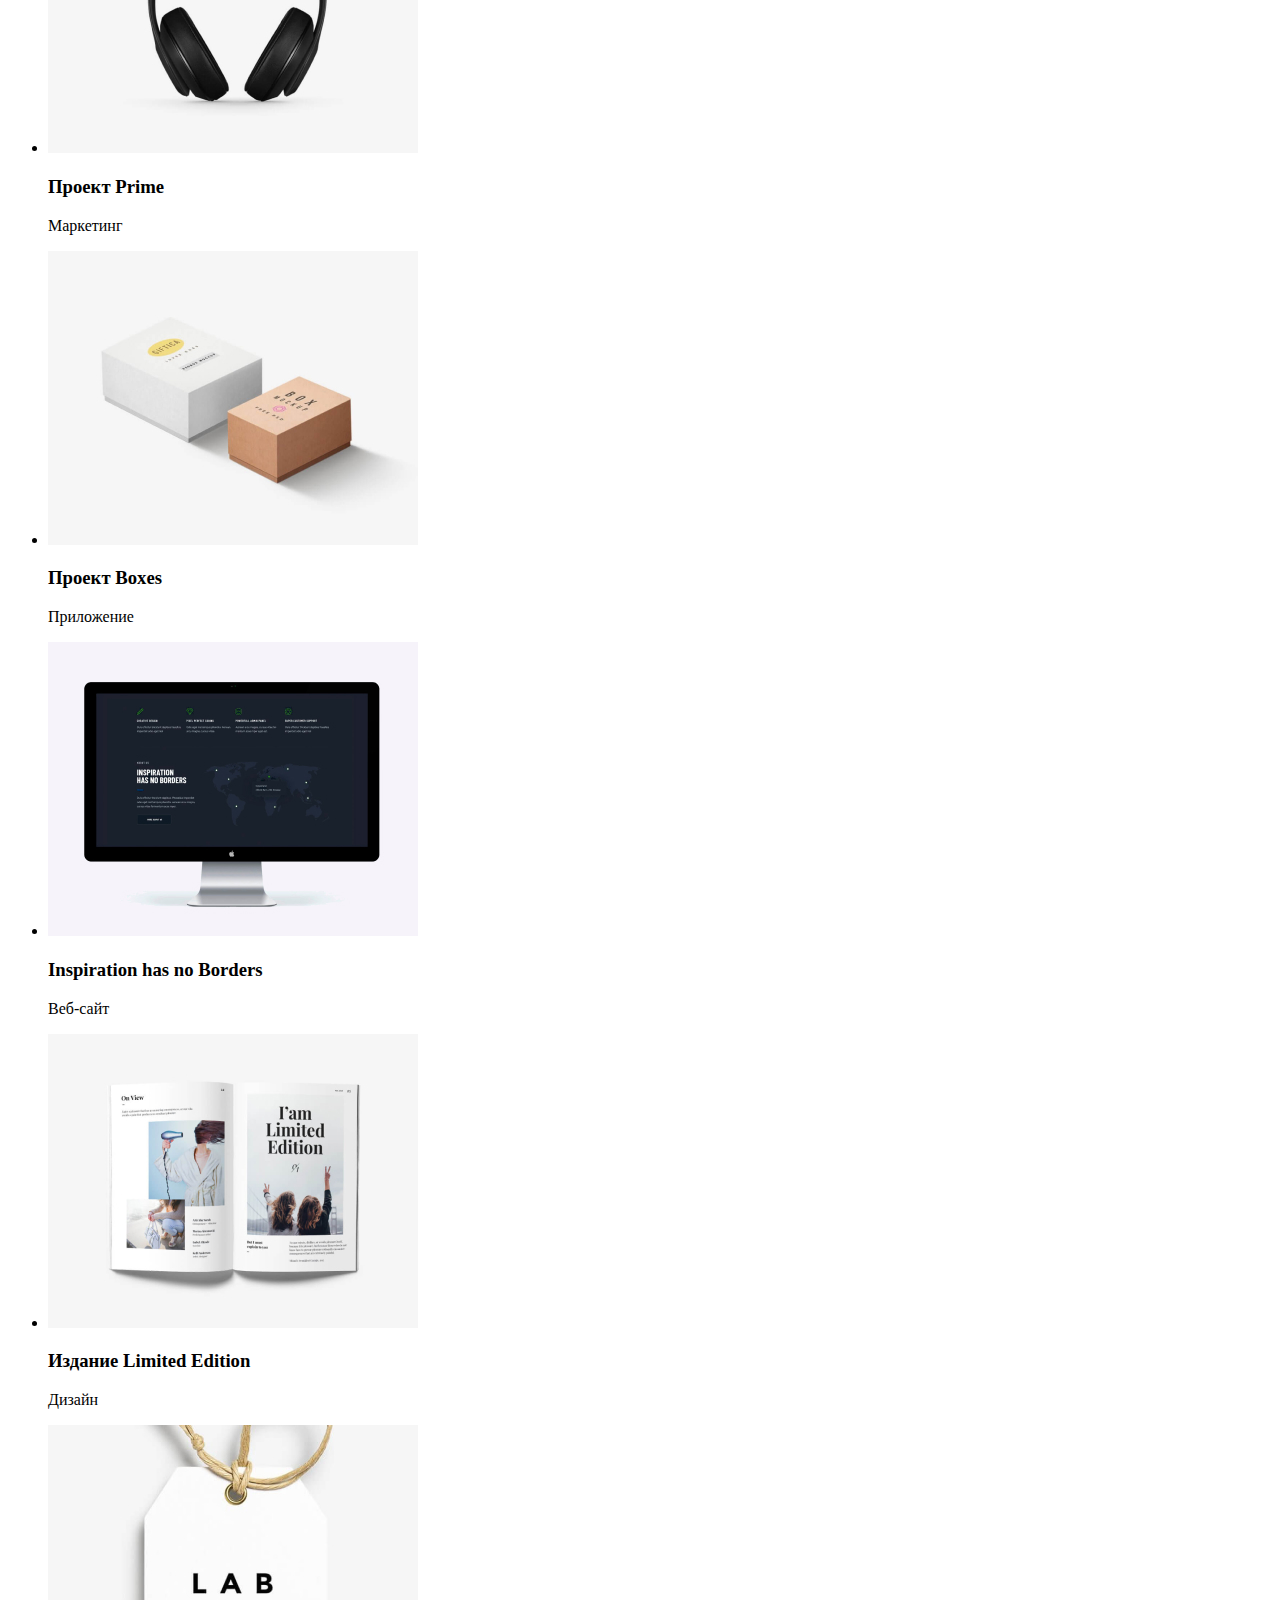
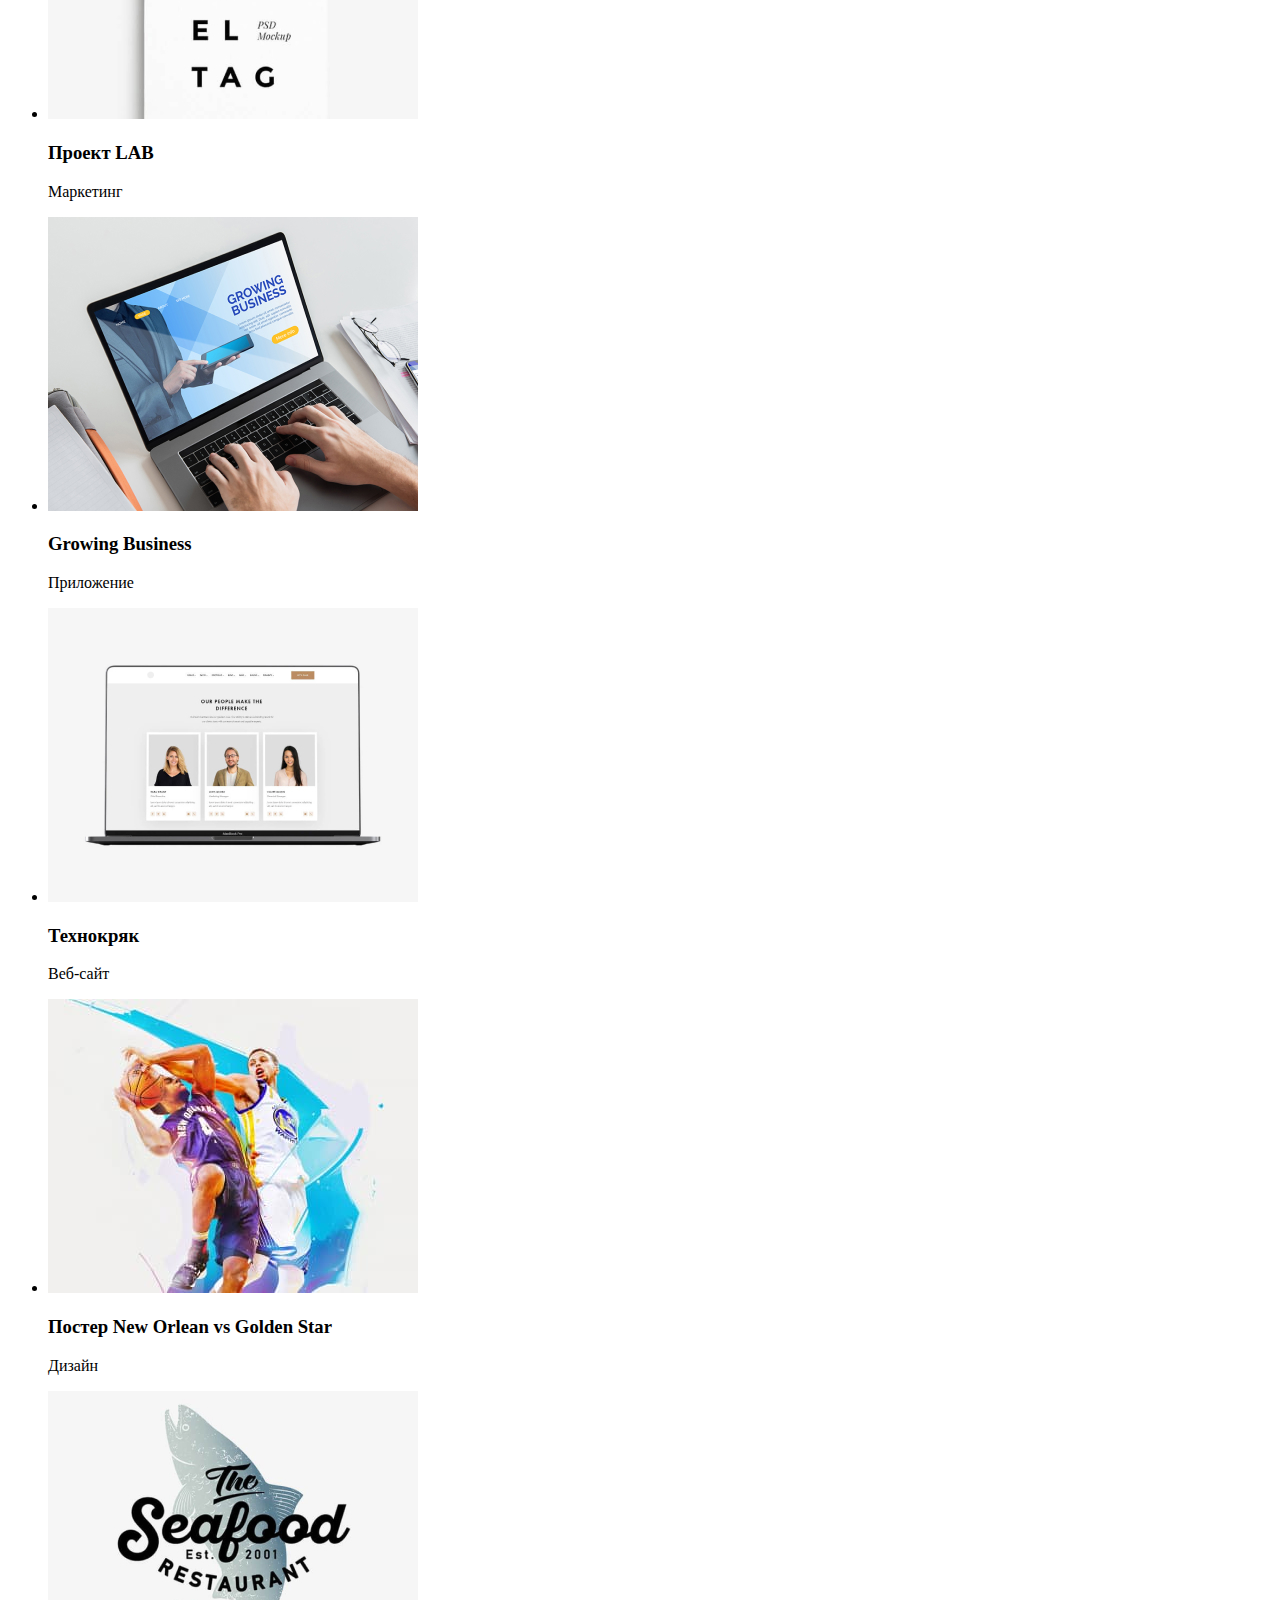
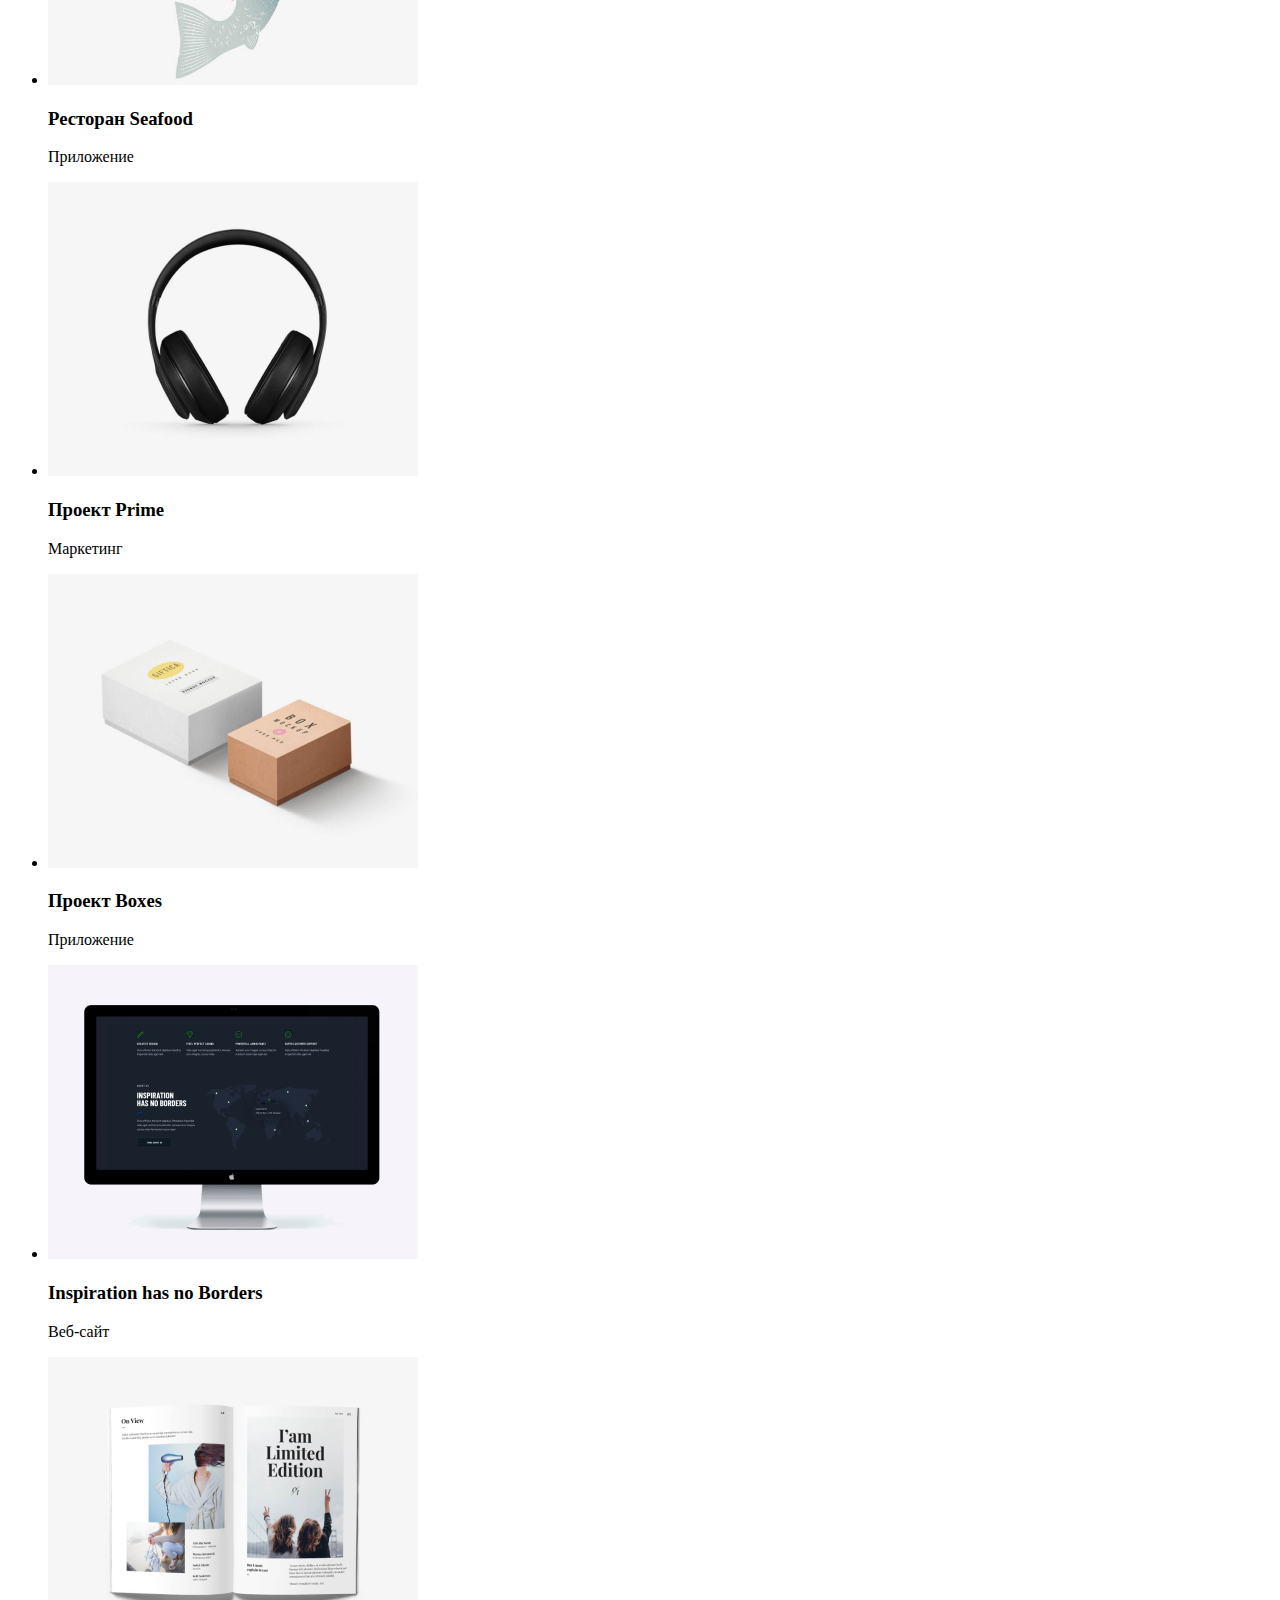
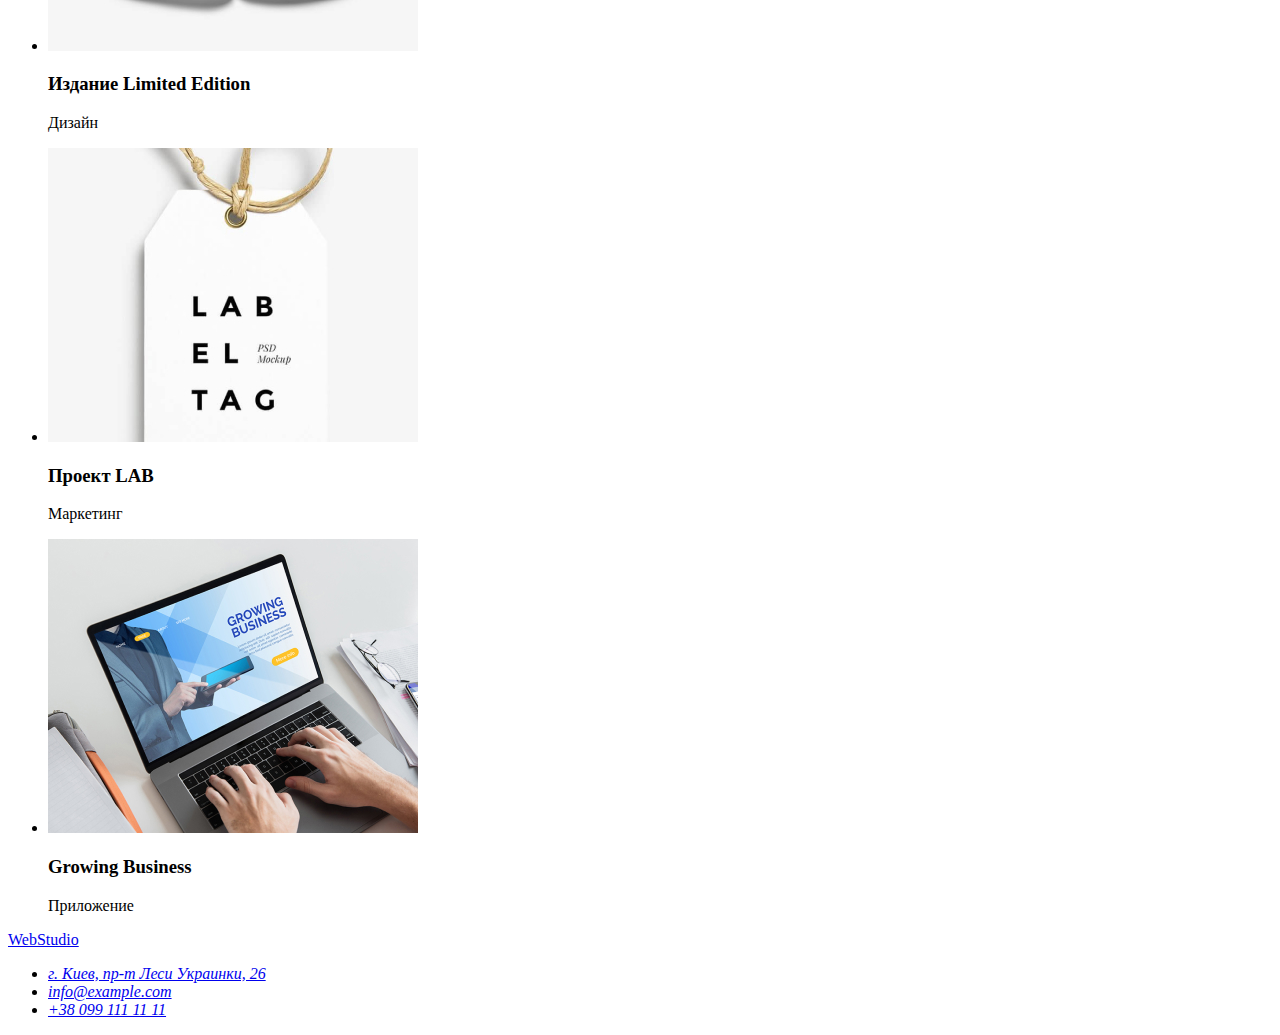
==== commit a60231c1: "new" ====
--- a/portfolio.html
+++ b/portfolio.html
@@ -6,7 +6,10 @@
     <meta name="viewport" content="width=device-width, initial-scale=1.0" />
     <title>Document</title>
     <link rel="stylesheet" href="./css/styles.css" />
-    <link href="https://fonts.googleapis.com/css2?family=Raleway:wght@700&family=Roboto:wght@400;500;700;900&display=swap" rel="stylesheet">
+    <link
+      href="https://fonts.googleapis.com/css2?family=Raleway:wght@700&family=Roboto:wght@400;500;700;900&display=swap"
+      rel="stylesheet"
+    />
   </head>
   <body>
     <!--Header container-->
--- a/css/styles.css
+++ b/css/styles.css
@@ -1,7 +1,10 @@
- p{
-    font-family:'Roboto', sans-serif ;
- }
+.body{
+   font-family: 'Roboto', Raleway;
+   color: #E5E5E5;
+}
 
- a{
-    font-family: 'Raleway', sans-serif;
- }+ .link:hover{
+  color: teal;
+  text-decoration: none;
+}
+
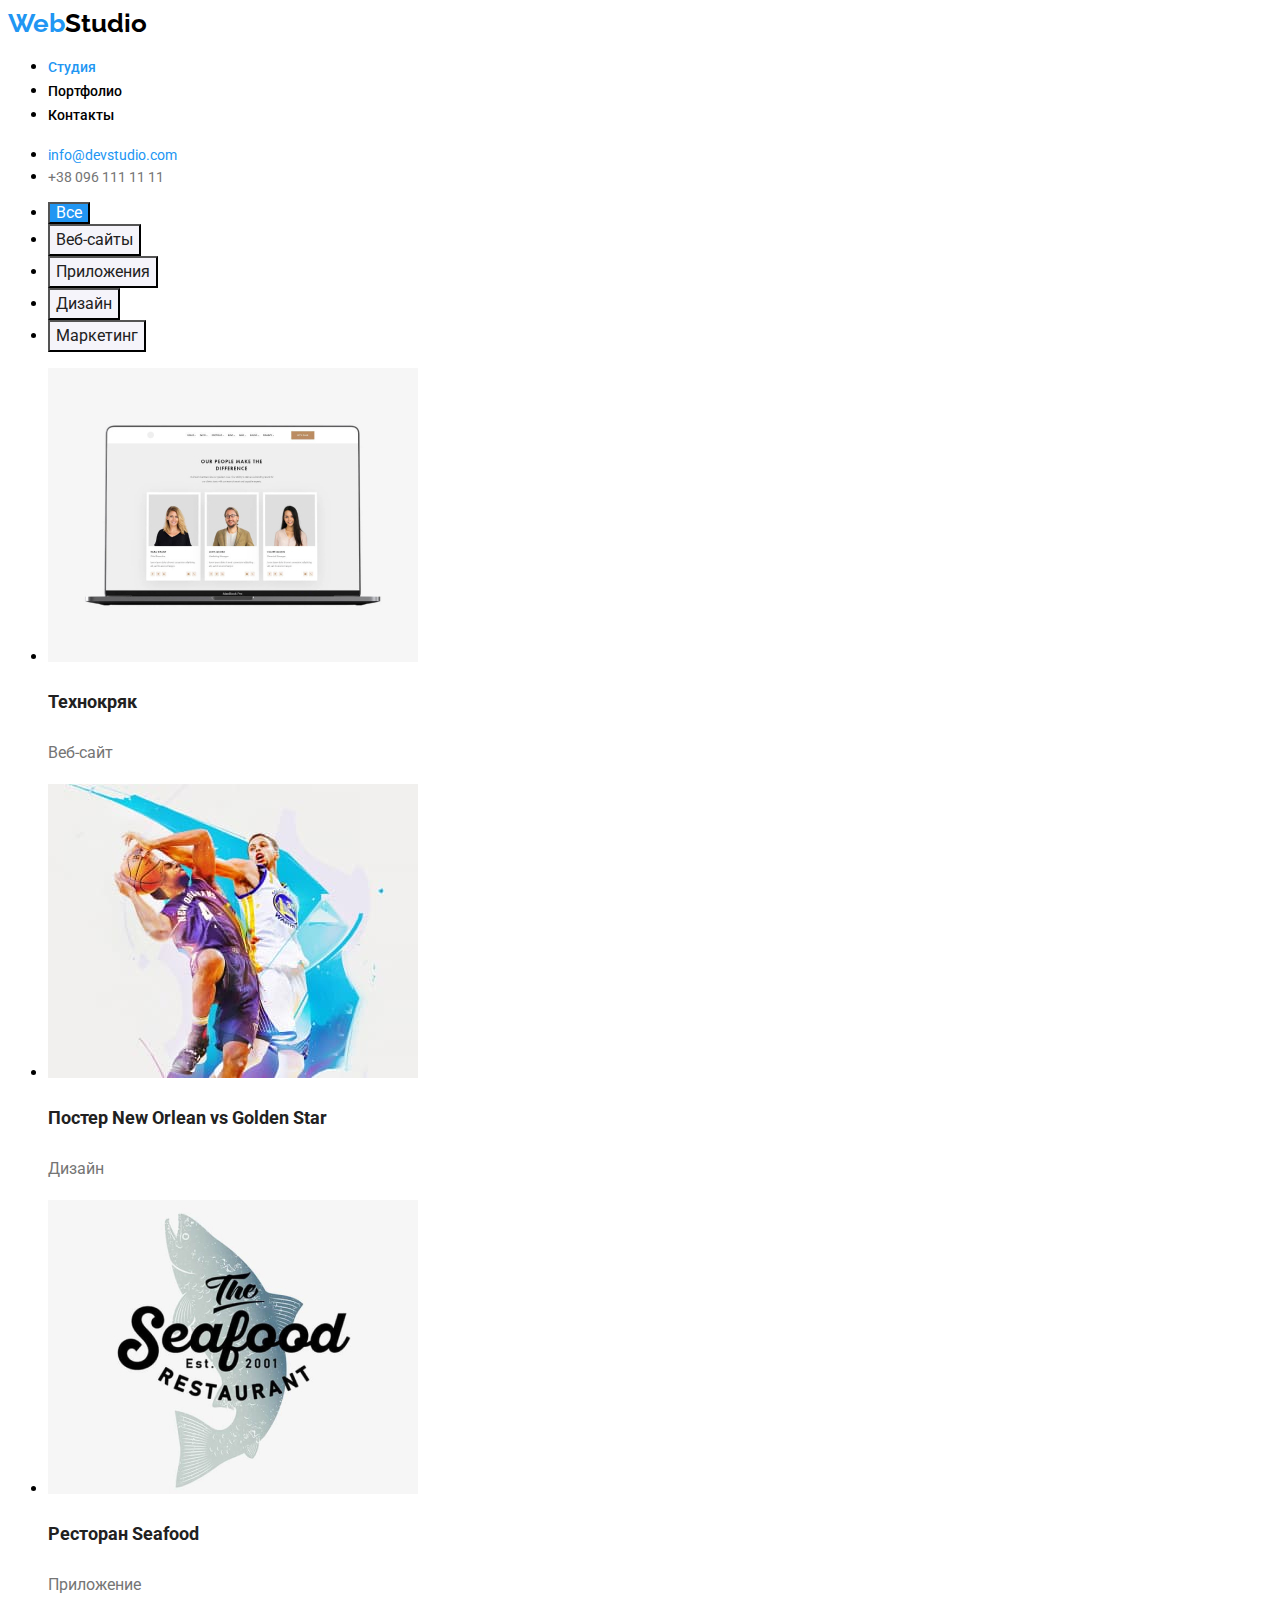
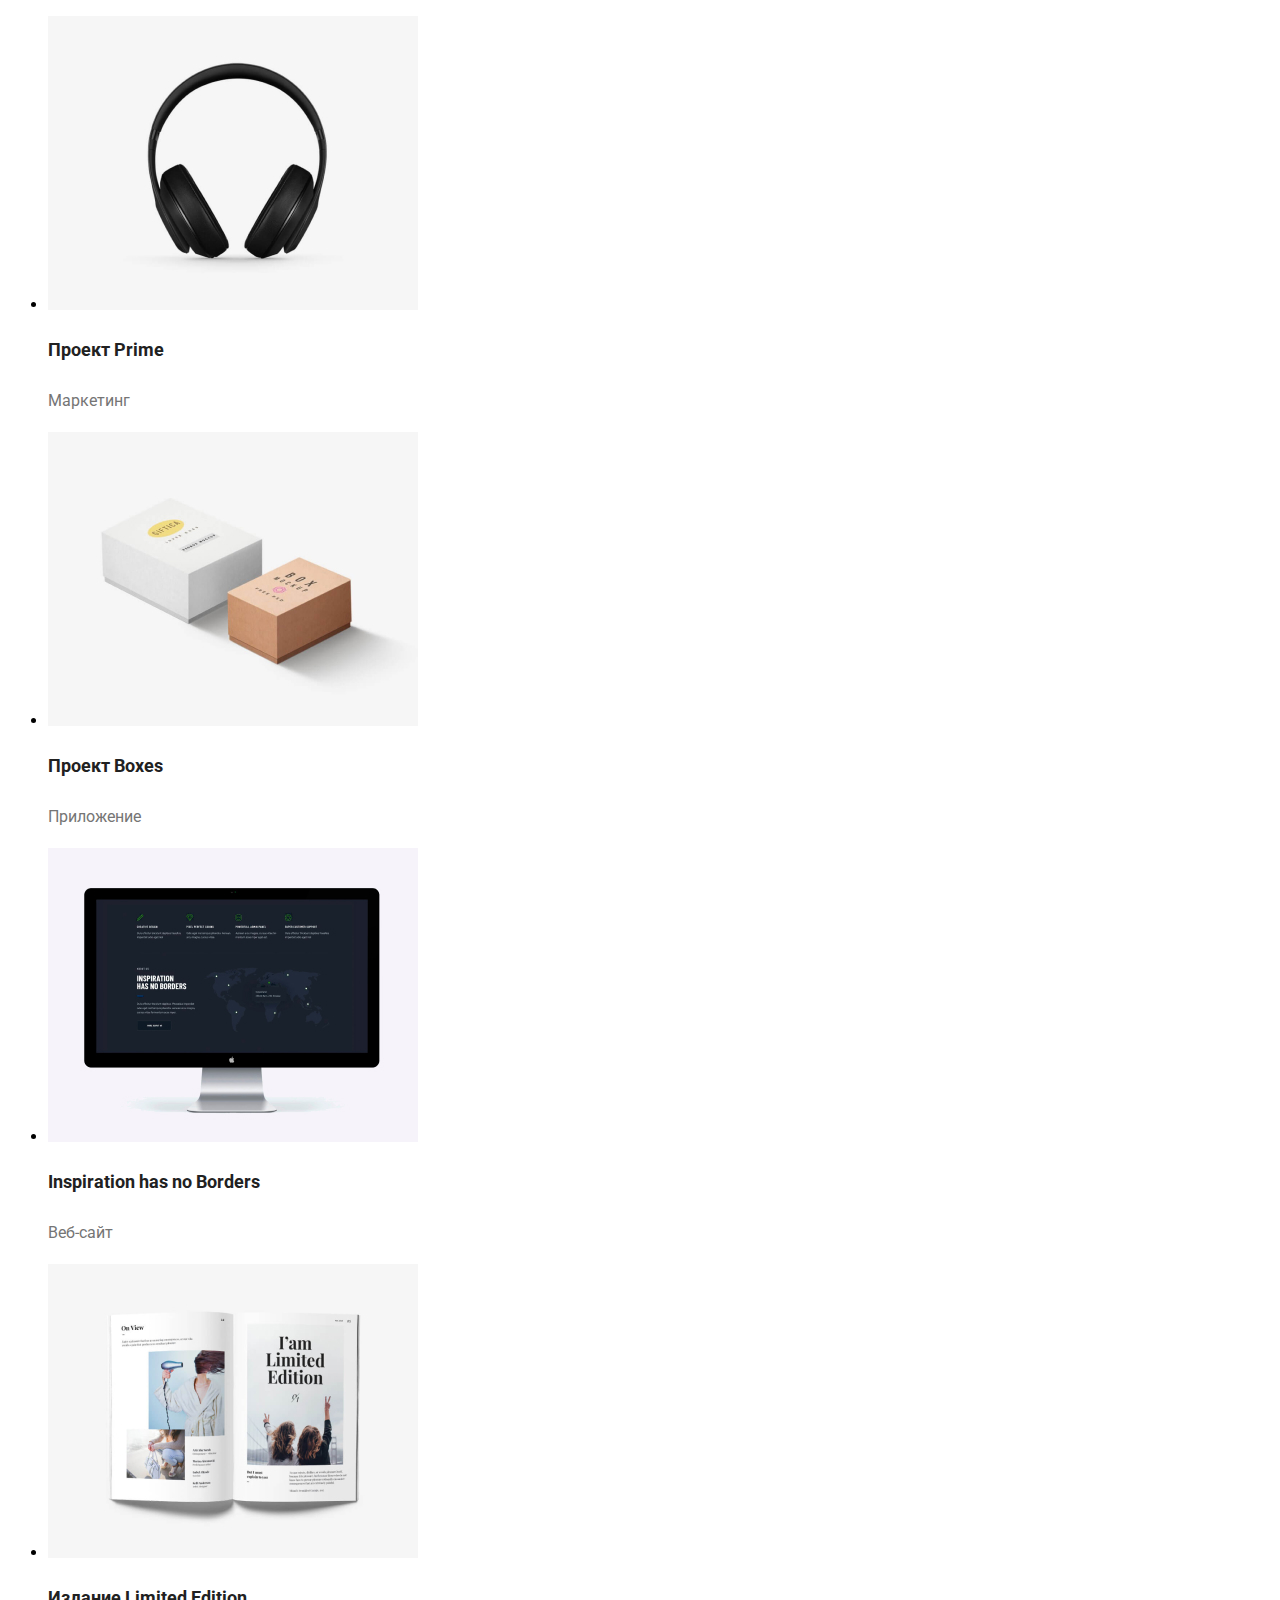
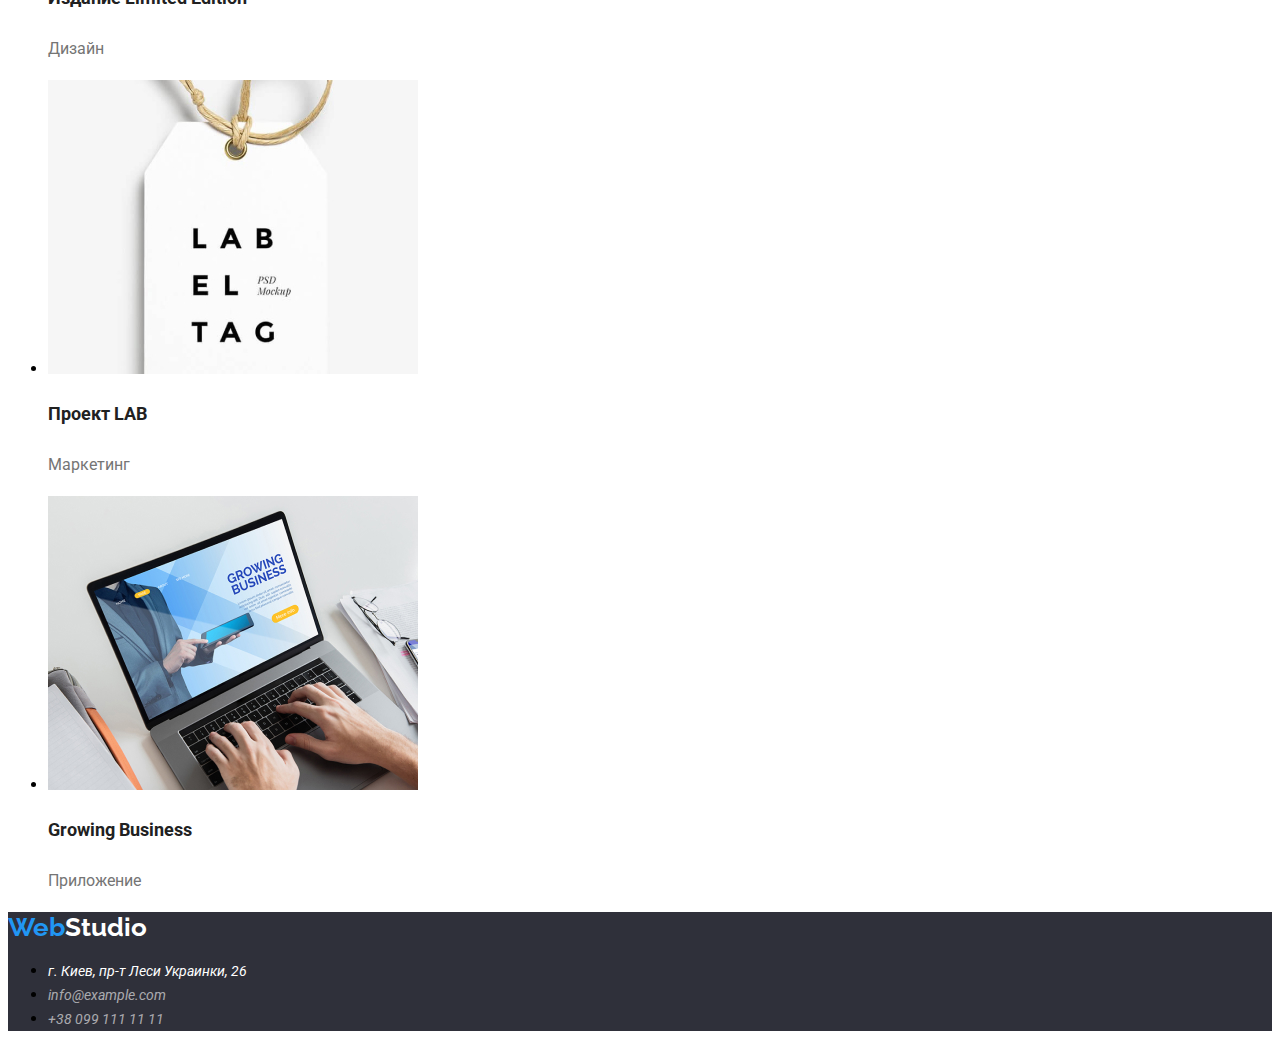
==== commit da993f6b: "make css style(mayde have some errors)" ====
--- a/portfolio.html
+++ b/portfolio.html
@@ -15,22 +15,22 @@
     <!--Header container-->
 
     <header>
-      <a class="webstudio" href="./index.html">WebStudio</a>
+      <a class="webstudio" href="./index.html"><span class="Web">Web</span>Studio</a>
 
       <!--Hav-->
       <nav>
         <ul>
-          <li><a href="./index.html">Студия</a></li>
-          <li><a href="./portfolio.html">Портфолио</a></li>
-          <li><a href="./index.html">Контакты</a></li>
+          <li><a href="./index.html" class="link studio">Студия</a></li>
+          <li><a href="./portfolio.html" class="link portfolio">Портфолио</a></li>
+          <li><a href="./index.html" class="link contacts">Контакты</a></li>
         </ul>
       </nav>
 
       <!--Contacts Header-->
 
       <ul>
-        <li><a href="mailto:info@devstudio.com">info@devstudio.com</a></li>
-        <li><a href="tel:+380961111111">+38 096 111 11 11</a></li>
+        <li><a href="mailto:info@devstudio.com" class="mail">info@devstudio.com</a></li>
+        <li><a href="tel:+380961111111" class="tel">+38 096 111 11 11</a></li>
       </ul>
     </header>
 
@@ -39,11 +39,11 @@
       <!--out buttons-->
 
       <ul>
-        <li><button type="button">Все</button></li>
-        <li><button type="button">Веб-сайты</button></li>
-        <li><button type="button">Приложения</button></li>
-        <li><button type="button">Дизайн</button></li>
-        <li><button type="button">Маркетинг</button></li>
+        <li><button type="button" class="button-blue">Все</button></li>
+        <li><button type="button" class="buttons">Веб-сайты</button></li>
+        <li><button type="button" class="buttons">Приложения</button></li>
+        <li><button type="button" class="buttons">Дизайн</button></li>
+        <li><button type="button" class="buttons">Маркетинг</button></li>
       </ul>
 
       <!--Our projects-->
@@ -51,121 +51,64 @@
       <ul>
         <li>
           <img src="./images/img01.jpg" alt="project1" width="370" />
-          <h3>Технокряк</h3>
-          <p>Веб-сайт</p>
+          <h3 class="title-project">Технокряк</h3>
+          <p class="platform">Веб-сайт</p>
         </li>
 
         <li>
           <img src="./images/img02.jpg" alt="New Orlean vs Golden Star" />
-          <h3>Постер New Orlean vs Golden Star</h3>
-          <p>Дизайн</p>
+          <h3 class="title-project">Постер New Orlean vs Golden Star</h3>
+          <p class="platform">Дизайн</p>
         </li>
 
         <li>
           <img src="./images/img03.jpg" alt="Restorant Seafood" />
-          <h3>Ресторан Seafood</h3>
-          <p>Приложение</p>
+          <h3 class="title-project">Ресторан Seafood</h3>
+          <p class="platform">Приложение</p>
         </li>
 
         <li>
           <img src="./images/img04.jpg" alt="Prime" />
-          <h3>Проект Prime</h3>
-          <p>Маркетинг</p>
+          <h3 class="title-project">Проект Prime</h3>
+          <p class="platform">Маркетинг</p>
         </li>
 
         <li>
           <img src="./images/img05.jpg" alt="boxes" />
-          <h3>Проект Boxes</h3>
-          <p>Приложение</p>
+          <h3 class="title-project">Проект Boxes</h3>
+          <p class="platform">Приложение</p>
         </li>
 
         <li>
           <img src="./images/img06.jpg" alt="Inspiration has no Borders" />
-          <h3>Inspiration has no Borders</h3>
-          <p>Веб-сайт</p>
+          <h3 class="title-project">Inspiration has no Borders</h3>
+          <p class="platform">Веб-сайт</p>
         </li>
 
         <li>
           <img src="./images/img07.jpg" alt="Limited Edition" />
-          <h3>Издание Limited Edition</h3>
-          <p>Дизайн</p>
+          <h3 class="title-project">Издание Limited Edition</h3>
+          <p class="platform">Дизайн</p>
         </li>
 
         <li>
           <img src="./images/img08.jpg" alt="Project LAB" />
-          <h3>Проект LAB</h3>
-          <p>Маркетинг</p>
+          <h3 class="title-project">Проект LAB</h3>
+          <p class="platform">Маркетинг</p>
         </li>
 
         <li>
           <img src="./images/img09.jpg" alt="Growing businnes" />
-          <h3>Growing Business</h3>
-          <p>Приложение</p>
+          <h3 class="title-project">Growing Business</h3>
+          <p class="platform">Приложение</p>
         </li>
       </ul>
 
-      <!--Our projects-->
-
-      <ul>
-        <li>
-          <img src="./images/img01.jpg" alt="project1" width="370" />
-          <h3>Технокряк</h3>
-          <p>Веб-сайт</p>
-        </li>
-
-        <li>
-          <img src="./images/img02.jpg" alt="New Orlean vs Golden Star" />
-          <h3>Постер New Orlean vs Golden Star</h3>
-          <p>Дизайн</p>
-        </li>
-
-        <li>
-          <img src="./images/img03.jpg" alt="Restorant Seafood" />
-          <h3>Ресторан Seafood</h3>
-          <p>Приложение</p>
-        </li>
-
-        <li>
-          <img src="./images/img04.jpg" alt="Prime" />
-          <h3>Проект Prime</h3>
-          <p>Маркетинг</p>
-        </li>
-
-        <li>
-          <img src="./images/img05.jpg" alt="boxes" />
-          <h3>Проект Boxes</h3>
-          <p>Приложение</p>
-        </li>
-
-        <li>
-          <img src="./images/img06.jpg" alt="Inspiration has no Borders" />
-          <h3>Inspiration has no Borders</h3>
-          <p>Веб-сайт</p>
-        </li>
-
-        <li>
-          <img src="./images/img07.jpg" alt="Limited Edition" />
-          <h3>Издание Limited Edition</h3>
-          <p>Дизайн</p>
-        </li>
-
-        <li>
-          <img src="./images/img08.jpg" alt="Project LAB" />
-          <h3>Проект LAB</h3>
-          <p>Маркетинг</p>
-        </li>
-
-        <li>
-          <img src="./images/img09.jpg" alt="Growing businnes" />
-          <h3>Growing Business</h3>
-          <p>Приложение</p>
-        </li>
-      </ul>
-    </main>
+      
 
     <!--Footer section-->
-    <footer>
-      <a href="./index.html">WebStudio</a>
+    <footer class="footer">
+      <a href="./index.html" class="webstudio-footer"><span class="Web">Web</span>Studio</a>
       <address>
         <ul>
           <li>
@@ -173,11 +116,12 @@
               href="https://goo.gl/maps/MFTDkAoGyG5AVStr5"
               target="_blank"
               rel="noreferrer noopener"
+              class="adress"
               >г. Киев, пр-т Леси Украинки, 26</a
             >
           </li>
-          <li><a href="mailto:info@example.com">info@example.com</a></li>
-          <li><a href="tel:+380991111111">+38 099 111 11 11</a></li>
+          <li><a href="mailto:info@example.com" class="mail-footer">info@example.com</a></li>
+          <li><a href="tel:+380991111111" class="tel-footer">+38 099 111 11 11</a></li>
         </ul>
       </address>
     </footer>
--- a/css/styles.css
+++ b/css/styles.css
@@ -1,10 +1,220 @@
-.body{
-   font-family: 'Roboto', Raleway;
-   color: #E5E5E5;
-}
-
- .link:hover{
-  color: teal;
-  text-decoration: none;
-}
-
+body {
+  font-family: 'Roboto', Raleway;
+}
+
+/* logo-website */
+.webstudio {
+  font-family: Raleway;
+  font-weight: 700;
+  color: black;
+  text-decoration: none;
+  font-size: 26px;
+  line-height: 31px;
+}
+
+.Web {
+  color: #2196f3;
+}
+/* links */
+.link {
+  text-decoration: none;
+  font-family: 'Roboto';
+  font-weight: 500;
+  font-size: 14px;
+  line-height: 24px;
+} 
+.link:hover , link:focus{
+  color: blue;
+}
+
+.studio {
+  color: #2196F3;
+}
+
+.portfolio , .contacts  {
+  color: black;
+}
+
+
+.mail {
+   text-decoration: none;
+   font-family: 'Roboto';
+   font-weight: 400;
+   color: #2196f3;
+   font-size: 14px;
+   line-height: 24px;
+}
+.mail:hover, .mail:focus{
+   color: blue;
+}
+
+.tel {
+  color: #757575;
+  text-decoration: none;
+  font-family: 'Roboto';
+  font-weight: 400;
+  font-size: 14px;
+  line-height: 16.41px;
+}
+
+.tel:hover, .tel:focus{
+ color: blue;
+}
+
+/* Hero section */
+.hero {
+ background-color: #2f303a;
+}
+.desicions {
+  font-family: 'Roboto';
+  font-weight: 900;
+  color: #ffffff;
+  font-size: 44px;
+  line-height: 60px;
+}
+
+.button{
+   background: #2196F3;
+    color: #ffffff;
+   line-height: 30px;
+   }
+.bytton:hover, .button:focus{
+   color: blue;
+}
+.h3-text {
+  font-family: 'Roboto';
+  font-weight: 700;
+  color: #212121;
+  font-size: 14px;
+  line-height: 16.41px;
+}
+.p-text {
+  font-family: 'Roboto';
+  font-weight: 400;
+  color: #757575;
+  font-size: 14px;
+  line-height: 24px;
+}
+
+/* What are we doing */
+.edge{
+   font-family: Roboto;
+   font-weight: 700;
+   font-size: 36px;
+   line-height: 42.19px;
+   color: #212121;
+}
+
+.what-doing {
+  font-family: 'Roboto';
+  font-weight: 700;
+  color: #212121;
+}
+/* our team */
+
+.our-team {
+  font-family: 'Roboto';
+  font-weight: 700;
+  color: #212121;
+  font-size: 36px;
+  line-height: 42.19px;
+}
+
+/* member team */
+.member-team {
+  font-family: 'Roboto';
+  color: #212121;
+  font-size: 16px;
+  line-height: 18.75px;
+}
+
+.class{
+   color: #757575;
+   font-family: Roboto;
+   font-weight: 400;
+   font-size: 16px;
+   line-height: 18.75px;
+}
+
+/* footer */
+
+.footer {
+  background-color: #2f303a;
+}
+.webstudio-footer {
+  color: #ffffff;
+  font-family: 'Raleway';
+  font-weight: 700;
+  text-decoration: none;
+  font-size: 26px;
+  line-height: 30.52px;
+}
+.webstudio-footer:hover, .webstudio-footer:focus{
+   color: blue;
+}
+
+.adress {
+   text-decoration: none;
+   color: #ffffff;
+   font-size: 14px;
+   line-height: 24px;
+ }
+ .adress:hover, .adress:focus{
+    color: blue;
+ }
+ 
+.mail-footer {
+  color: #ffffff99;
+  text-decoration: none;
+  font-family: 'Roboto';
+  font-weight: 400;
+  font-size: 14px;
+  line-height: 24px;
+}
+.mail-footer:hover, .mail-footer:focus{
+   color: blue;
+}
+.tel-footer {
+  text-decoration: none;
+  color: #ffffff99;
+  font-family: 'Roboto';
+  font-weight: 400;
+  font-size: 14px;
+  line-height: 24px;
+}
+.tel-footer:hover, .tel-footer:focus{
+   color: blue;
+}
+
+/* PORTFOLIO!!! */
+
+
+.button-blue{
+   background-color: #2196F3;
+   color: #ffffff;
+   font-family: Roboto;
+   font-size: 16px;
+   line-height: 16px;
+}
+.buttons{
+   background-color: #F5F4FA;
+   color: #212121;
+   font-family: Roboto;
+   font-size: 16px;
+   line-height: 26px;
+}
+
+.title-project{
+   color: #212121;
+   font-family: Roboto;
+   font-weight: 700;
+   font-size: 18px;
+   line-height: 36px;
+}
+.platform{
+   color: #757575;
+   font-family: Roboto;
+   font-weight: 400;
+   font-size: 16px;
+   line-height: 30px;
+}